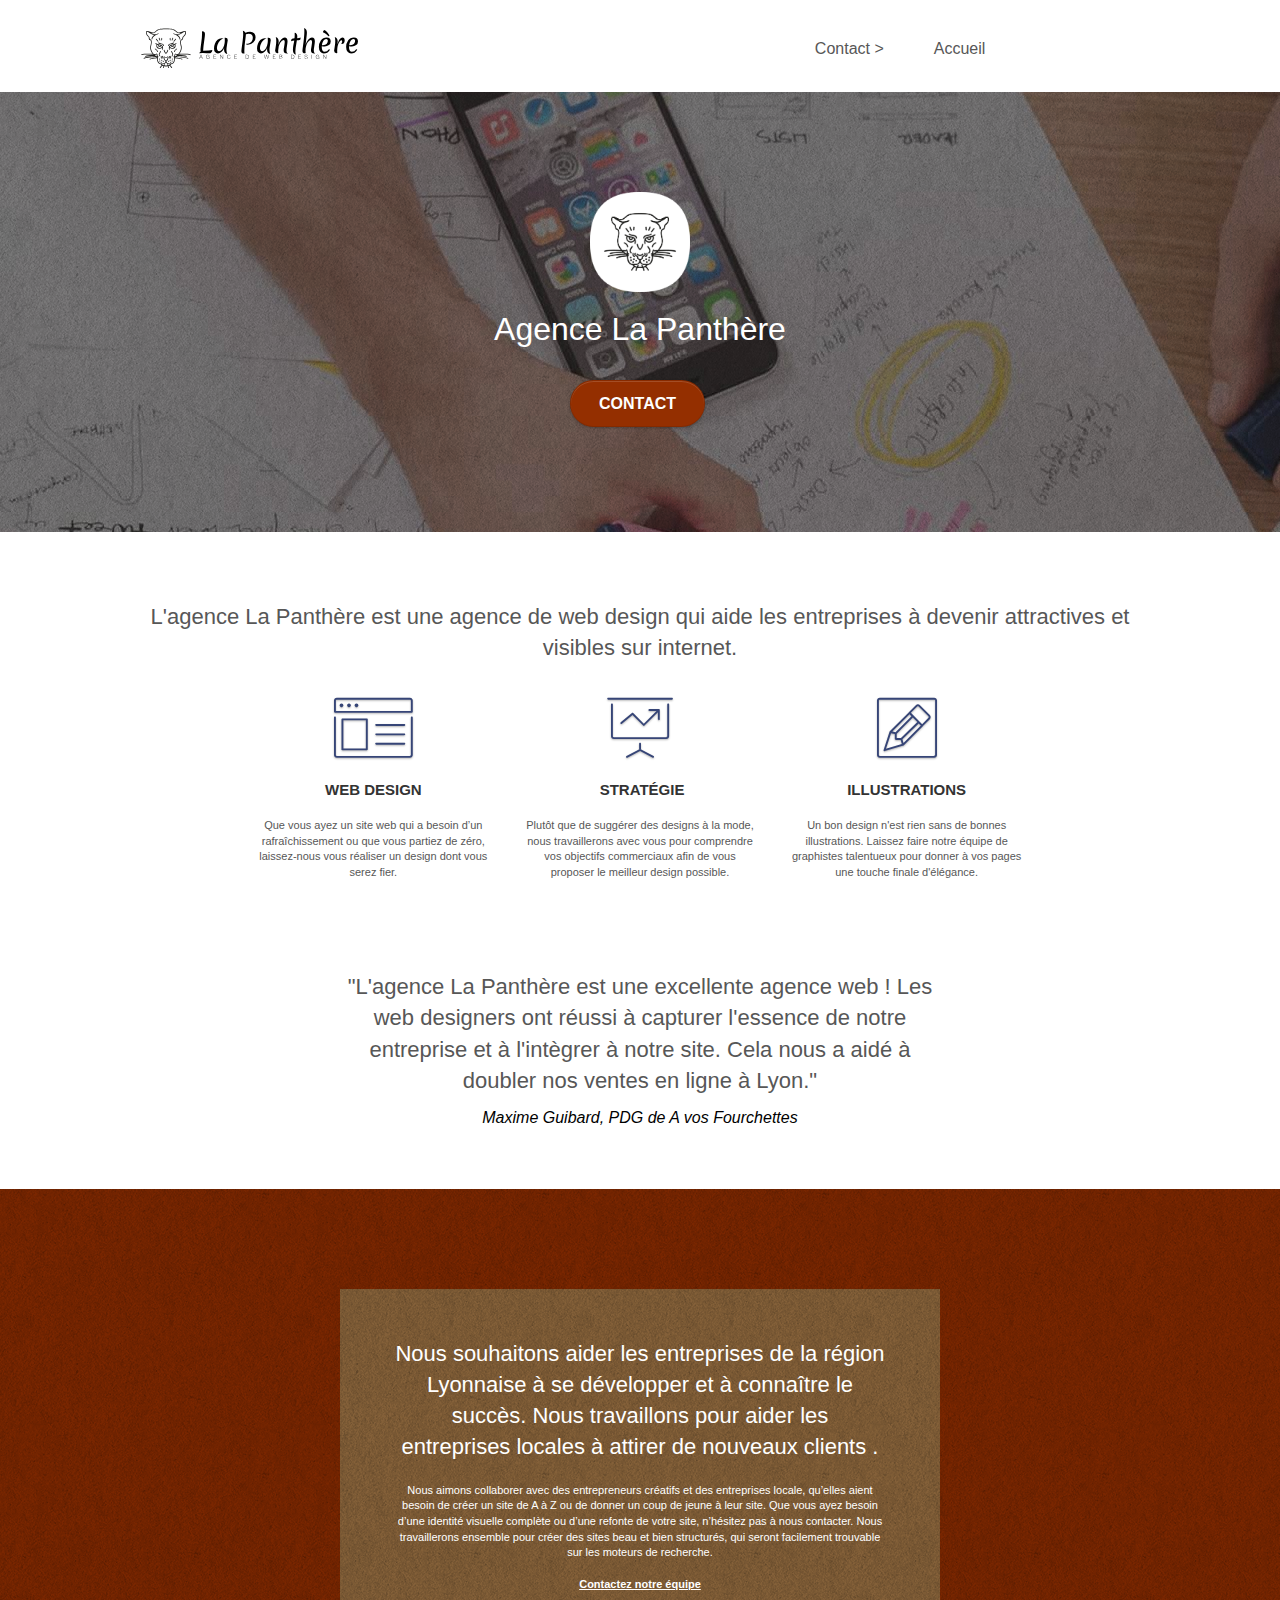
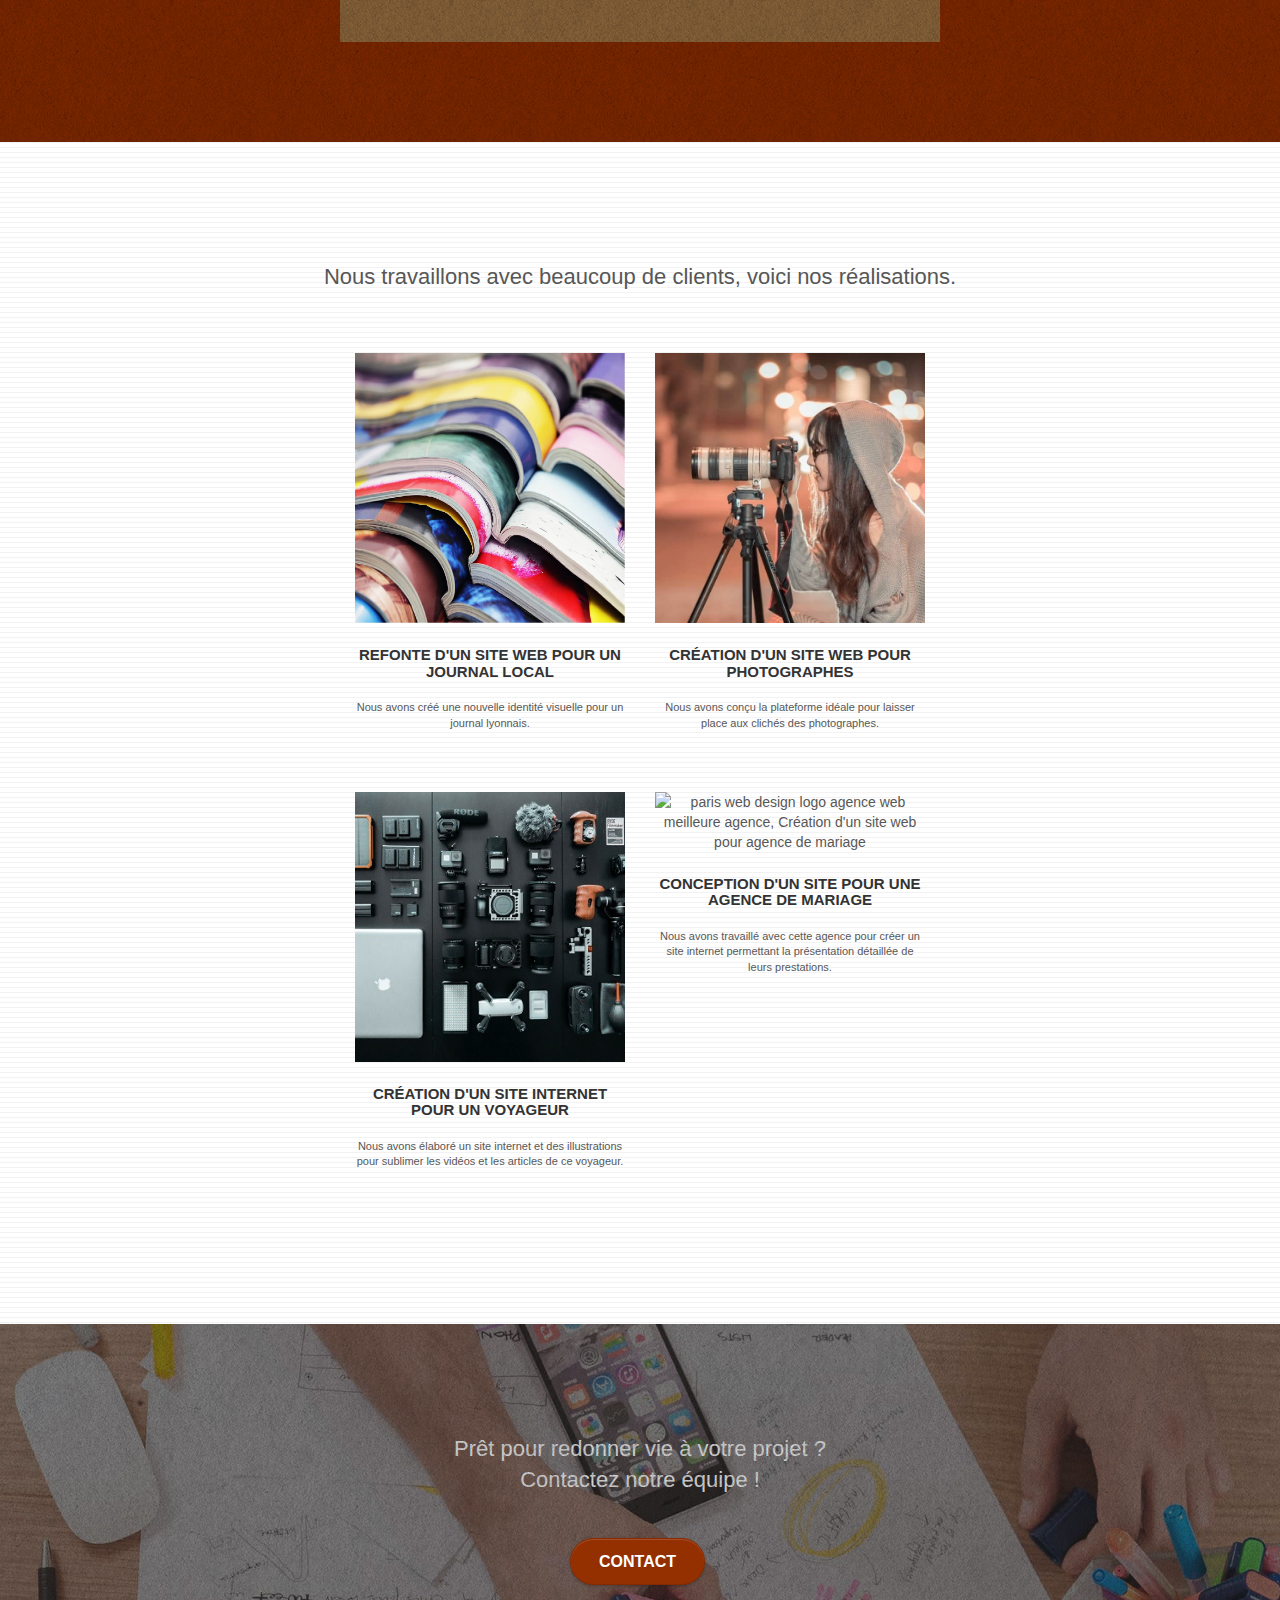
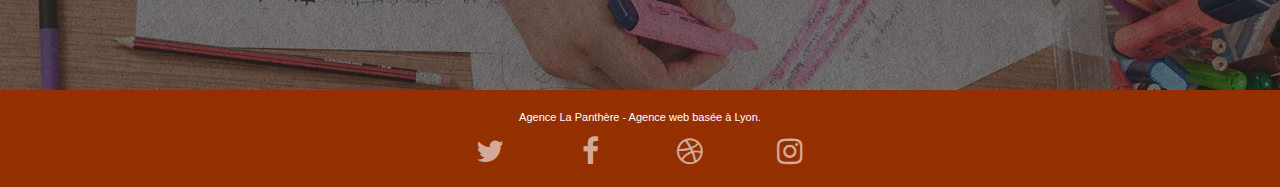
==== index.html @ c77a2b2d "changing .bmp to compressed jpg" ====
<!doctype html>
<html lang="fr">
<head>
    <meta charset="utf-8">
    <meta name="viewport" content="width=device-width, initial-scale=1.0, viewport-fit=cover">
	<meta name="keywords" content="Entreprise webdesign Lyon,Création de sites Web,Web design,Stratégie,Illustrations,Développement de sites Web,Agence de création de sites Web,Agence de marketing en ligne">
    <meta name="description" content="Notre agence de création de sites Web située à Lyon est spécialisée dans la conception et le développement de sites Web professionnels de qualité supérieure. Nous travaillons en étroite collaboration avec nos clients pour comprendre leurs besoins et leur offrir des solutions sur mesure qui répondent à leurs objectifs commerciaux. Que vous soyez une petite entreprise ou une grande organisation, nous avons l'expertise et les outils nécessaires pour vous aider à réussir en ligne.">
    <link rel="shortcut icon" type="image/png" href="favicon.jpg">

	<link rel="stylesheet" type="text/css" href="./css/bootstrap.css">
	<link rel="stylesheet" type="text/css" href="style.css">
	<link rel="stylesheet" type="text/css" href="./css/font-awesome.css">
	<link rel="stylesheet" type="text/css" href="./css/et-line.css">
	
    <!--css order  https://www.alsacreations.com/astuce/lire/1562-script-attribut-async-defer.html-->
	<script src="./js/jquery-2.1.0.js" async></script>
	<script src="./js/bootstrap.js"async></script>
	<script src="./js/blocs.js"async></script>
	<script src="./js/jquery.touchSwipe.js"async></script>
	<script src="./js/gmaps.js"async></script>

    <title>La Panthère</title>

    
<!-- Analytics -->
 
<!-- Analytics END -->
    
</head>
<body id="page1">
<!-- Principal conteneur -->
<div class="page-container">
    
<!-- bloc-0 -->
<header class="bloc bgc-white l-bloc " id="bloc-0">
	<div class="container bloc-sm">

		<nav class="navbar row">
			<div class="navbar-header">
				<a class="navbar-brand" href="index.html"><img src="img/agence-la-panthere-monochrome.svg" alt="paris web design logo agence web meilleure agence" height="40" /></a>
				<button id="nav-toggle" type="button" class="ui-navbar-toggle navbar-toggle" data-toggle="collapse" data-target=".navbar-1">
					<span class="sr-only">Toggle navigation</span><span class="icon-bar"></span><span class="icon-bar"></span><span class="icon-bar"></span>
				</button>
			</div>
			<div class="collapse navbar-collapse navbar-1 special-dropdown-nav">
				<ul class="site-navigation nav navbar-nav">
					<li>
						<a href="index.html">Accueil</a>
					</li>
					<li>
						<a href="page2.html">Contact &gt;</a>
					</li>
				</ul>
			</div>
		</nav>
	</div>
</header>
<!-- bloc-0 END -->
<main>
<!-- bloc-1-presentation -->
<div class="bloc bgc-dark-slate-blue bg-banniere d-bloc bg-t-edge bloc-bg-texture texture-paper b-parallax" id="bloc-1-hero">
	<div class="container bloc-lg">
		<div class="row tight-width-whitespace">
			<div class="col-sm-12">
				<img src="img/logo.png" class="center-block image-resize-mode" width="100" alt="Agence La Panthère, agence web paris, création logo paris" />
				<h1 class="text-center hero-bloc-text tc-white ">
					Agence La Panthère
				</h1>
				<div class="text-center">
					<a href="page2.html" class="btn btn-lg btn-clean btn-rd cta-hero btn-atomic-tangerine" id="cta-hero">Contact</a>
				</div>
			</div>
		</div>
	</div>
</div>
<!-- bloc-1-presentation END -->

<!-- bloc-2-services -->
<div class="bloc bgc-white l-bloc" id="bloc-2-services">
	<div class="container bloc-md">
		<div class="row">
			<div class="col-sm-12 text-center">
				<h2>L'agence La Panthère est une agence de web design qui aide les entreprises à devenir attractives et visibles sur internet.</h2>
			</div>
		</div>
		<div class="row voffset-lg med-width-whitespace">
			<div class="col-sm-4">
				<div class="text-center">
					<span class="et-icon-browser sm-shadow icon-dark-slate-blue icons icon-lg"></span>
				</div>
				<h3 class="mg-md text-center">
					Web design
				</h3>
				<p class="text-center ">
					Que vous ayez un site web qui a besoin d&rsquo;un rafraîchissement ou que vous partiez de zéro, laissez-nous vous réaliser un design dont vous serez fier.
				</p>
			</div>
			<div class="col-sm-4">
				<div class="text-center">
					<span class="et-icon-presentation sm-shadow icon-dark-slate-blue icons icon-lg"></span>
				</div>
				<h3 class="mg-md text-center">
					&nbsp;Stratégie
				</h3>
				<p class="text-center ">
					Plutôt que de suggérer des designs à la mode, nous travaillerons avec vous pour comprendre vos objectifs commerciaux afin de vous proposer le meilleur design possible.<br>
				</p>
			</div>
			<div class="col-sm-4">
				<div class="text-center">
					<span class="et-icon-edit sm-shadow icon-dark-slate-blue icons icon-lg"></span>
				</div>
				<h3 class="mg-md text-center">
					Illustrations
				</h3>
				<p class="text-center ">
					Un bon design n'est rien sans de bonnes illustrations. Laissez faire notre équipe de graphistes talentueux pour donner à vos pages une touche finale d'élégance.
				</p>
			</div>
		</div>
		<div class="row voffset-lg voffset">
			<div class="col-xs-12 col-md-8 col-md-offset-2 text-center">
				<p>"L'agence La Panthère est une excellente agence web ! Les<br> web designers ont réussi à capturer l'essence de notre<br> entreprise et à l'intègrer à notre site. Cela nous a aidé à<br> doubler nos ventes en ligne à Lyon."</p>
					<p class="thinText">Maxime Guibard, PDG de A vos Fourchettes</p>
			</div>
		</div>
	</div>
</div>
<!-- bloc-2-services END -->

<!-- bloc-3-what-i-do -->
<div class="bloc tc-white bgc-atomic-tangerine bg-presentation d-bloc bloc-bg-texture texture-paper b-parallax" id="bloc-3-what-i-do">
	<div class="container bloc-lg">
		<div class="row tight-width-whitespace black-background">
			<div class="col-sm-12">
				<h2 class="mg-md text-center tc-white">
					Nous souhaitons aider les entreprises de la région Lyonnaise à se développer et à connaître le succès. Nous travaillons pour aider les entreprises locales à attirer de nouveaux clients .<br>
				</h2>
				<p class="text-center white">
					Nous aimons collaborer avec des entrepreneurs créatifs et des entreprises locale, qu’elles aient besoin de créer un site de A à Z ou de donner un coup de jeune à leur site. Que vous ayez besoin d’une identité visuelle complète ou d’une refonte de votre site, n’hésitez pas à nous contacter. Nous travaillerons ensemble pour créer des sites beau et bien structurés, qui seront facilement trouvable sur les moteurs de recherche. <br><br><a class="ltc-white bold-link" href="page2.html">Contactez notre équipe</a><br>
				</p>
			</div>
		</div>
	</div>
</div>
<!-- bloc-3-what-i-do END -->

<!-- bloc-4-portfolio -->
<div class="bloc bgc-white bg-lines-h2-bg bg-repeat l-bloc" id="bloc-4-portfolio">
	<div class="container bloc-lg">
		<div class="row">
			<div class="col-sm-12 text-center">
				<h2>Nous travaillons avec beaucoup de clients, voici nos réalisations.</h2>
			</div>
		</div>
		<div class="row tight-width-whitespace portfolio-row">
			<div class="col-sm-6">
				<a href="#" data-lightbox="img/1.jpg" data-gallery-id="gallery-1" data-caption="Refonte d'un site web pour un journal local" data-frame="snapshot-lb"><img src="img/1.jpg" alt="paris web design logo agence web meilleure agence et refonte site web journal" class="img-responsive portfolio-thumb" /></a>
				<h3 class="mg-md text-center">
					Refonte d'un site web pour un journal local
				</h3>
				<p class="text-center">
					Nous avons créé une nouvelle identité visuelle pour un journal lyonnais.
				</p>
			</div>
			<div class="col-sm-6">
				<a href="#" data-lightbox="img/2.jpg" data-gallery-id="gallery-1" data-caption="Création d'un site web pour photographes" data-frame="snapshot-lb"><img src="img/2.jpg" class="img-responsive portfolio-thumb" alt="paris web design logo agence web meilleure agence, Création d'un site web pour photographes" /></a>
				<h3 class="mg-md text-center">
					Création d'un site web pour photographes
				</h3>
				<p class="text-center">
					Nous avons conçu la plateforme idéale pour laisser place aux clichés des photographes.
				</p>
			</div>
		</div>
		<div class="row tight-width-whitespace portfolio-row">
			<div class="col-sm-6">
				<a href="#" data-lightbox="img/3.jpg" data-gallery-id="gallery-1" data-caption="Création d'un site internet pour un voyageur" data-frame="snapshot-lb"><img src="img/3.jpg" class="img-responsive portfolio-thumb" alt="paris web design logo agence web meilleure agence, Création d'un site web pour voyageur"/></a>
				<h3 class="mg-md text-center">
					Création d'un site internet pour un voyageur
				</h3>
				<p class="text-center">
					Nous avons élaboré un site internet et des illustrations pour sublimer les vidéos et les articles de ce voyageur.
				</p>
			</div>
			<div class="col-sm-6">
				<a href="#" data-lightbox="img/4.jpg" data-gallery-id="gallery-1" data-caption="Conception d'un site pour une agence de mariage" data-frame="snapshot-lb"><img src="img/4.jpg" class="img-responsive portfolio-thumb" alt="paris web design logo agence web meilleure agence, Création d'un site web pour agence de mariage" /></a>
				<h3 class="mg-md text-center">
					Conception d'un site pour une agence de mariage
				</h3>
				<p class="text-center">
					Nous avons travaillé avec cette agence pour créer un site internet permettant la présentation détaillée de leurs prestations.
				</p>
			</div>
		</div>
	</div>
</div>
<!-- bloc-4-portfolio END -->

<!-- bloc-5-cta -->
<div class="bloc bgc-dark-slate-blue bg-banniere d-bloc bloc-bg-texture texture-paper" id="bloc-5-cta">
	<div class="container bloc-lg">
		<div class="row">
			<h2 class="mg-md text-center tc-white">
				Prêt pour redonner vie à votre projet ?<br>Contactez notre équipe !
			</h2>
			<div class="col-sm-12 text-center">
				<a href="page2.html" class="btn btn-atomic-tangerine btn-clean btn-rd btn-lg cta-hero">Contact</a>
			</div>
		</div>
	</div>
</div>
<!-- bloc-5-cta END -->
</main>
<!-- Footer - bloc-8 -->
<footer class="bloc bgc-atomic-tangerine d-bloc" id="bloc-8">
	<div class="container bloc-sm">
		<div class="row">
			<div class="col-sm-12">
				<p class="text-center white">
					Agence La Panthère - Agence web basée à Lyon.<br>
				</p>
				<div class="row row-no-gutters social">
					<div class="col-sm-3">
						<div class="text-center">
							<a class="social" href="index.html"><span class="fa fa-twitter icon-md"></span></a>
						</div>
					</div>
					<div class="col-sm-3">
						<div class="text-center">
							<a class="social" href="index.html"><span class="fa fa-facebook icon-md"></span></a>
						</div>
					</div>
					<div class="col-sm-3">
						<div class="text-center">
							<a class="social" href="index.html"><span class="fa fa-dribbble icon-md"></span></a>
						</div>
					</div>
					<div class="col-sm-3">
						<div class="text-center">
							<a class="social" href="index.html"><span class="fa fa-instagram icon-md"></span></a>
						</div>
					</div>
				</div>
			</div>
		</div>
	</div>
</footer>
<!-- Footer - bloc-8 END -->

</div>
<!-- Principal conteneur END -->
    

</body>
</html>
---- style.css ----
body {
    margin: 0;
    padding: 0;
    background: #FFF;
    overflow-x: hidden;
    -webkit-font-smoothing: antialiased;
    -moz-osx-font-smoothing: grayscale;
}
.col-xs-12.col-md-8.col-md-offset-2.text-center p {
    font-size: 22px; 
    font-weight: normal;  
}
.thinText {
    font-style: oblique;
    color: rgb(0, 0, 0)!important;
    font-size: 16px!important;
}
a,
button {
    transition: all .3s ease-in-out;
    outline: none!important;
}

a:hover {
    text-decoration: none;
    cursor: pointer;
}

#page-loading-blocs-notifaction {
    position: fixed;
    top: 0;
    bottom: 0;
    width: 100%;
    z-index: 100000;
    background: #FFFFFF url("img/pageload-spinner.gif") no-repeat center center;
}

.bloc {
    width: 100%;
    clear: both;
    background: 50% 50% no-repeat;
    padding: 0 50px;
    -webkit-background-size: cover;
    -moz-background-size: cover;
    -o-background-size: cover;
    background-size: cover;
    position: relative;
}

.bloc .container {
    padding-left: 0;
    padding-right: 0;
}

.bloc-lg {
    padding: 100px 50px;
}

.bloc-md {
    padding: 50px;
}

.bloc-sm {
    padding: 20px 50px;
}

.bg-center,
.bg-l-edge,
.bg-r-edge,
.bg-t-edge,
.bg-b-edge,
.bg-tl-edge,
.bg-bl-edge,
.bg-tr-edge,
.bg-br-edge,
.bg-repeat {
    -webkit-background-size: auto!important;
    -moz-background-size: auto!important;
    -o-background-size: auto!important;
    background-size: auto!important;
}

.bg-repeat {
    background: repeat;
}

.bg-t-edge {
    background: top no-repeat;
}

.bloc-bg-texture::before {
    content: "";
    background-size: 2px 2px;
    position: absolute;
    top: 0;
    bottom: 0;
    left: 0;
    right: 0;
}

.texture-paper::before {
    background: url("img/texture-paper.png");
    background-size: 280px 280px;
}

.b-parallax {
    background-attachment: fixed;
}

.d-bloc {
    color: rgba(255, 255, 255, .7);
}

.d-bloc button:hover {
    color: rgba(255, 255, 255, .9);
}

.d-bloc .icon-round,
.d-bloc .icon-square,
.d-bloc .icon-rounded,
.d-bloc .icon-semi-rounded-a,
.d-bloc .icon-semi-rounded-b {
    border-color: rgba(255, 255, 255, .9);
}

.d-bloc .divider-h span {
    border-color: rgba(255, 255, 255, .2);
}

.d-bloc .a-btn,
.d-bloc .navbar a,
.d-bloc .navbar-brand,
.d-bloc a .icon-sm,
.d-bloc a .icon-md,
.d-bloc a .icon-lg,
.d-bloc a .icon-xl,
.d-bloc h1 a,
.d-bloc h2 a,
.d-bloc h3 a,
.d-bloc h4 a,
.d-bloc h5 a,
.d-bloc h6 a,
.d-bloc p a {
    color: rgba(255, 255, 255, .6);
}

.d-bloc .a-btn:hover,
.d-bloc .navbar a:hover,
.d-bloc .navbar-brand:hover,
.d-bloc a:hover .icon-sm,
.d-bloc a:hover .icon-md,
.d-bloc a:hover .icon-lg,
.d-bloc a:hover .icon-xl,
.d-bloc h1 a:hover,
.d-bloc h2 a:hover,
.d-bloc h3 a:hover,
.d-bloc h4 a:hover,
.d-bloc h5 a:hover,
.d-bloc h6 a:hover,
.d-bloc p a:hover {
    color: rgba(255, 255, 255, 1);
}

.d-bloc .navbar-toggle .icon-bar {
    background: rgba(255, 255, 255, 1);
}

.d-bloc .btn-wire,
.d-bloc .btn-wire:hover {
    color: rgba(255, 255, 255, 1);
    border-color: rgba(255, 255, 255, 1);
}

.d-bloc .panel {
    color: rgba(0, 0, 0, .5);
}

.d-bloc .panel button:hover {
    color: rgba(0, 0, 0, .7);
}

.d-bloc .panel icon {
    border-color: rgba(0, 0, 0, .7);
}

.d-bloc .panel .divider-h span {
    border-color: rgba(0, 0, 0, .1);
}

.d-bloc .panel .a-btn {
    color: rgba(0, 0, 0, .6);
}

.d-bloc .panel .a-btn:hover {
    color: rgba(0, 0, 0, 1);
}

.d-bloc .panel .btn-wire,
.d-bloc .panel .btn-wire:hover {
    color: rgba(0, 0, 0, .7);
    border-color: rgba(0, 0, 0, .3);
}

.d-bloc .panel,
.l-bloc {
    color: rgba(0, 0, 0, .5);
}

.d-bloc .panel button:hover,
.l-bloc button:hover {
    color: rgba(0, 0, 0, .7);
}

.l-bloc .icon-round,
.l-bloc .icon-square,
.l-bloc .icon-rounded,
.l-bloc .icon-semi-rounded-a,
.l-bloc .icon-semi-rounded-b {
    border-color: rgba(0, 0, 0, .7);
}

.d-bloc .panel .divider-h span,
.l-bloc .divider-h span {
    border-color: rgba(0, 0, 0, .1);
}

.d-bloc .panel .a-btn,
.l-bloc .a-btn,
.l-bloc .navbar a,
.l-bloc .navbar-brand,
.l-bloc a .icon-sm,
.l-bloc a .icon-md,
.l-bloc a .icon-lg,
.l-bloc a .icon-xl,
.l-bloc h1 a,
.l-bloc h2 a,
.l-bloc h3 a,
.l-bloc h4 a,
.l-bloc h5 a,
.l-bloc h6 a,
.l-bloc p a {
    color: rgba(0, 0, 0, .6);
}

.d-bloc .panel .a-btn:hover,
.l-bloc .a-btn:hover,
.l-bloc .navbar a:hover,
.l-bloc .navbar-brand:hover,
.l-bloc a:hover .icon-sm,
.l-bloc a:hover .icon-md,
.l-bloc a:hover .icon-lg,
.l-bloc a:hover .icon-xl,
.l-bloc h1 a:hover,
.l-bloc h2 a:hover,
.l-bloc h3 a:hover,
.l-bloc h4 a:hover,
.l-bloc h5 a:hover,
.l-bloc h6 a:hover,
.l-bloc p a:hover {
    color: rgba(0, 0, 0, 1);
}

.l-bloc .navbar-toggle .icon-bar {
    color: rgba(0, 0, 0, .6);
}

.d-bloc .panel .btn-wire,
.d-bloc .panel .btn-wire:hover,
.l-bloc .btn-wire,
.l-bloc .btn-wire:hover {
    color: rgba(0, 0, 0, .7);
    border-color: rgba(0, 0, 0, .3);
}

.voffset {
    margin-top: 30px;
}

.voffset-lg {
    margin-top: 80px;
}

.row-no-gutters {
    margin-right: 0;
    margin-left: 0;
}

.row.row-no-gutters > [class^="col-"],
.row.row-no-gutters > [class*=" col-"] {
    padding-right: 0;
    padding-left: 0;
}

#bloc-1-hero h1 {
    font-size: 32px;
}

.navbar {
    margin-bottom: 0;
    z-index: 1;
}

.navbar-brand {
    height: auto;
    padding: 3px 15px;
    font-size: 25px;
    font-weight: normal;
    font-weight: 600;
    line-height: 44px;
}

.navbar-brand img {
    max-height: 200px;
    margin: 0 5px 0 0;
    display: inline;
}

.navbar-brand img[src$=svg] {
    min-width: 100px;
}

.nav-center .navbar-brand img {
    margin: 0;
}

.navbar .nav {
    padding-top: 2px;
    margin-right: -16px;
    float: right;
    z-index: 1;
}

.nav > li {
    float: left;
    margin-top: 4px;
    font-size: 16px;
}

.navbar-nav .open .dropdown-menu > li > a {
    text-align: inherit;
}

.nav > li a:hover,
.nav > li a:focus {
    background: transparent;
}

.navbar-toggle {
    margin: 10px 10px 0 0;
    border: 0px;
}

.navbar-toggle:hover {
    background: transparent!important;
}

.navbar-toggle .icon-bar {
    background-color: rgba(0, 0, 0, .5);
    width: 26px;
}

.nav-invert .navbar .nav {
    float: left;
}

.nav-invert .navbar-header,
.nav-invert .navbar-brand {
    float: right;
    position: relative;
    z-index: 2;
}

@media (min-width: 768px) {
    .site-navigation {
    display: flex;
    gap: 2rem;
    min-width: 100%;
    position: absolute;
    top: 50%;
    left: -13%;
    transform: translate(0, -50%);
    -webkit-transform: translateY(-50%);
    flex-direction: row-reverse;
    }
    .nav > li .dropdown-menu a,
    .nav > li .dropdown-menu a:hover {
        color: #484848;
    }
    .nav-invert .site-navigation {
        left: 0;
        right: 0;
    }
    .nav-center {
        text-align: center;
    }
    .nav-center .navbar-header {
        width: 100%;
    }
    .nav-center .navbar-header,
    .nav-center .navbar-brand,
    .nav-center .nav > li {
        float: none;
        display: inline-block;
    }
    .nav-center .site-navigation {
        position: relative;
        width: 100%;
        right: 0;
        margin-right: 0px;
        margin-top: 20px;
    }
    .nav-center.mini-nav .navbar-toggle {
        float: none;
        margin: 10px auto 0;
    }
}

.nav > li > .dropdown a {
    background: none!important;
    display: block;
    padding: 14px 15px;
}

nav .caret {
    margin: 0 5px;
}

.dropdown-menu .dropdown-menu {
    top: -8px;
    left: 100%;
}

.dropdown-menu .dropmenu-flow-right {
    top: 100%;
    left: 0;
    margin-left: -1px;
    border-top-left-radius: 0;
    border-top-right-radius: 0;
}

.dropdown-menu .dropdown span {
    border: 4px solid black;
    border-top-color: transparent;
    border-right-color: transparent;
    border-bottom-color: transparent;
    margin: 6px -5px 0 0!important;
    float: right;
}

.mg-md {
    margin-top: 10px;
    margin-bottom: 20px;
}

.mg-lg {
    margin-top: 10px;
    margin-bottom: 40px;
}

.btn {
    margin: 0 5px 5px 0;
}

.btn.pull-right {
    margin: 0 0 5px 5px;
}

.btn-d,
.btn-d:hover,
.btn-d:focus {
    color: #FFF;
    background: rgba(0, 0, 0, .3);
}

button {
    outline: none!important;
}

.btn-rd {
    border-radius: 40px;
}

.btn-clean {
    border: 1px solid rgba(0, 0, 0, .08);
    border-bottom-color: rgba(0, 0, 0, .1);
    text-shadow: 0 1px 0 rgba(0, 0, 1, .1);
    box-shadow: 0 1px 3px rgba(0, 0, 1, .25), inset 0 1px 0 0 rgba(255, 255, 255, .15);
}

.icon-md {
    font-size: 30px!important;
}

.icon-lg {
    font-size: 60px!important;
}

.sm-shadow {
    text-shadow: 0 1px 2px rgba(0, 0, 0, .3);
}

.panel-sq,
.panel-sq .panel-heading,
.panel-sq .panel-footer {
    border-radius: 0;
}

.panel-rd {
    border-radius: 30px;
}

.panel-rd .panel-heading {
    border-radius: 29px 29px 0 0;
}

.panel-rd .panel-footer {
    border-radius: 0 0 29px 29px;
}

.form-control {
    border-color: rgba(0, 0, 0, .1);
    box-shadow: none;
}

.scrollToTop {
    width: 40px;
    height: 40px;
    position: fixed;
    bottom: 20px;
    right: 20px;
    opacity: 0;
    z-index: 500;
    transition: all .3s ease-in-out;
}

.scrollToTop span {
    margin-top: 6px;
}

.showScrollTop {
    font-size: 14px;
    opacity: 1;
}

a[data-lightbox] {
    position: relative;
    display: block;
    text-align: center;
}

a[data-lightbox]:hover::before {
    content: "+";
    font-family: "HelveticaNeue-Light", "Helvetica Neue Light", "Helvetica Neue", Helvetica, Arial;
    font-size: 32px;
    width: 50px;
    height: 50px;
    margin-left: -25px;
    border-radius: 50%;
    background: rgba(0, 0, 0, .6);
    color: #FFF;
    font-weight: 100;
    z-index: 1;
    position: absolute;
    top: 50%;
    transform: translateY(-50%);
    -webkit-transform: translateY(-50%);
}

a[data-lightbox]:hover img {
    opacity: 0.6;
    -webkit-animation-fill-mode: none;
    animation-fill-mode: none;
}

#lightbox-modal {
    display: flex;
    align-items: center;
}

#lightbox-modal .modal-dialog {
    width: 90%;
    max-width: 900px;
    margin: 0 auto 0;
}

#lightbox-modal .modal-dialog img {
    max-height: 90vh;
    margin: 0 auto;
}

.lightbox-caption {
    padding: 20px;
    color: #FFF;
    background: rgba(0, 0, 0, .5);
    position: absolute;
    left: 15px;
    right: 15px;
    bottom: 5px;
}

.close-lightbox {
    color: #FFF;
    font-size: 30px;
    position: absolute;
    top: 20px;
    right: 20px;
    z-index: 20;
    background: rgba(0, 0, 0, .5);
    border: none;
    line-height: 30px;
    padding: 0 9px 5px;
    opacity: 0.3;
}

.close-lightbox:hover,
.next-lightbox:hover,
.prev-lightbox:hover {
    opacity: 1.0;
    color: #FFF;
}

.next-lightbox,
.prev-lightbox {
    font-size: 20px;
    color: rgba(255, 255, 255, .9);
    background: rgba(0, 0, 0, .5);
    transition: all .2s ease-in-out;
    position: absolute;
    top: 45%;
    z-index: 1;
    opacity: 0.4;
}

.next-lightbox {
    padding: 6px 8px 1px 13px;
    right: 25px;
}

.prev-lightbox {
    padding: 6px 13px 1px 10px;
    left: 25px;
}

.snapshot-lb .modal-body {
    padding-bottom: 45px;
}

.snapshot-lb .lightbox-caption {
    padding: 0;
    color: rgba(0, 0, 0, .5);
    background: none;
}

h1,
h2,
h3,
h4,
h5,
h6,
p,
label,
.btn,
a {
    font-family: "helvetica";
    font-weight: 400;
    color: #575757!important;
}

.container {
    max-width: 1000px;
}

.hero-bloc-text {
    font-size: 38px;
}

.hero-bloc-text-sub {
    font-size: 36px;
}

.statement-bloc-text {
    line-height: 26px;
    font-style: italic;
    font-size: 20px;
    text-align: center;
    font-weight: lighter;
    max-width: 520px;
    margin: auto auto auto auto;
}

p {
    font-size: 11px;
}

.tight-width-whitespace {
    max-width: 600px;
    margin: auto auto auto auto;
}

.h1 {
    font-size: 20px;
    font-family: "Open Sans";
}

.cta-hero {
    margin-top: 22px;
    color: #FFFFFF!important;
    text-transform: uppercase;
    padding: 12px 28px 12px 28px;
    font-size: 16px;
    font-weight: 700;
}

.social {
    max-width: 400px;
    margin: auto auto auto auto;
}

h2 {
    font-size: 22px;
    line-height: 1.4em;
}

h3 {
    font-size: 15px;
    text-transform: uppercase;
    font-weight: 700;
    color: #333333!important;
}

.med-width-whitespace {
    max-width: 800px;
    margin: auto auto auto auto;
    box-shadow: 0px 0px 0px #000000;
}

h1 {
    color: #333333!important;
}

h4 {
    color: #333333!important;
}

.icons {
    margin-bottom: 14px;
    margin-top: 24px;
}

.white {
    color: #FFFFFF!important;
}

.portfolio-thumb {
    margin-bottom: 24px;
}

.portfolio-row {
    margin-bottom: 44px;
    margin-top: 50px;
}

.avatar {
    box-shadow: 0px 4px 9px rgba(0, 0, 0, 0.3);
}

.black-background {
    background-color: rgba(165, 147, 99, 0.7);
    padding: 40px 40px 40px 40px;
}

.bold-link {
    font-weight: 900;
    text-decoration: underline!important;
}

.bgc-white {
    background-color: #FFFFFF;
}

.bgc-dark-slate-blue {
    background-color: #364577;
}

.bgc-atomic-tangerine {
    background-color: #942f00;
}

.tc-white {
    color: #ffffff!important;
}

.btn-atomic-tangerine {
    background: #942f00;
    color: #FFFFFF!important;
}

.btn-atomic-tangerine:hover {
    background: #c27956!important;
    color: #FFFFFF!important;
}

.ltc-white {
    color: #FFFFFF!important;
}

.ltc-white:hover {
    color: #cccccc!important;
}

.ltc-atomic-tangerine {
    color: #F3976C!important;
}

.ltc-atomic-tangerine:hover {
    color: #c27956!important;
}

.icon-dark-slate-blue {
    color: #364577!important;
    border-color: #364577!important;
}

.bg-dots-bg {
    background-image: url("img/dots-bg.png");
}

.bg-lines-h2-bg {
    background-image: url("img/lines-h2-bg.png");
}

.bg-banniere {
    background-image: url("img/agence-la-panthere.jpg");
}

.bg-presentation {
    background-image: url("img/image-de-presentation.jpg");
}

@media (max-width: 1024px) {
    .bloc {
        padding-left: 20px;
        padding-right: 20px;
    }
    .bloc.full-width-bloc,
    .bloc-tile-2.full-width-bloc .container,
    .bloc-tile-3.full-width-bloc .container,
    .bloc-tile-4.full-width-bloc .container {
        padding-left: 0;
        padding-right: 0;
    }
}

@media (max-width: 992px) and (min-width: 768px) {
    .navbar .nav {
        max-width: 80%
    }
    .nav-center.navbar .nav {
        max-width: 100%
    }
}

@media only screen and (min-device-width: 768px) and (max-device-width: 1024px) and (orientation: landscape) {
    .b-parallax {
        background-attachment: scroll;
    }
}

@media only screen and (min-device-width: 1024px) and (max-device-width: 1366px) and (-webkit-min-device-pixel-ratio: 1.5) {
    .b-parallax {
        background-attachment: scroll;
    }
}

@media (max-width: 991px) {
    .container {
        width: 100%;
    }
    .b-parallax {
        background-attachment: scroll;
    }
    .page-container,
    #hero-bloc {
        overflow-x: hidden;
        position: relative;
    }
    .bloc {
        padding-left: constant(safe-area-inset-left);
        padding-right: constant(safe-area-inset-right);
    }
    .bloc-group,
    .bloc-group .bloc {
        display: block;
        width: 100%;
    }
    .bloc-fill-screen .fill-bloc-top-edge,
    .bloc-fill-screen .fill-bloc-bottom-edge {
        padding: 0 20px;
        padding-left: constant(safe-area-inset-left);
        padding-right: constant(safe-area-inset-right);
    }
}

@media (max-width: 767px) {
    .page-container {
        overflow-x: hidden;
        position: relative;
    }
    h1,
    h2,
    h3,
    h4,
    h5,
    h6,
    p,
    #disqus_thread {
        padding-left: 10px!important;
        padding-right: 10px!important;
    }
    .b-parallax {
        background-attachment: scroll;
    }
    .navbar .nav {
        padding-top: 0;
        border-top: 1px solid rgba(0, 0, 0, .2);
        float: none!important;
    }
    .navbar.row {
        margin-left: 0;
        margin-right: 0;
    }
    .site-navigation {
        position: inherit;
        transform: none;
        -webkit-transform: none;
        -ms-transform: none;
    }
    .nav > li {
        margin-top: 0;
        border-bottom: 1px solid rgba(0, 0, 0, .1);
        background: rgba(0, 0, 0, .05);
        text-align: left;
        padding-left: 15px;
        width: 100%;
    }
    .nav > li:hover {
        background: rgba(0, 0, 0, .08);
    }
    .dropdown .dropdown a .caret {
        float: none;
        margin: 5px 0 0 10px!important;
        border: 4px solid black;
        border-bottom-color: transparent;
        border-right-color: transparent;
        border-left-color: transparent;
    }
    #hero-bloc .navbar .nav {
        background: rgba(0, 0, 0, .8);
    }
    #hero-bloc .navbar .nav a {
        color: rgba(255, 255, 255, .6);
    }
    .hero {
        padding: 50px 0;
    }
    .hero-nav {
        left: -1px;
        right: -1px;
    }
    .navbar-collapse {
        padding: 0;
        overflow-x: hidden;
        -webkit-box-shadow: none;
        box-shadow: none;
    }
    .navbar-brand img {
        max-height: 40px;
        width: auto;
    }
    .nav-invert .navbar-header {
        float: none;
        width: 100%;
    }
    .nav-invert .navbar-toggle {
        float: left;
        margin-left: 10px;
    }
    .bloc {
        padding-left: 0;
        padding-right: 0;
    }
    .bloc-xxl,
    .bloc-xl,
    .bloc-lg {
        padding: 40px 0;
    }
    .bloc-sm,
    .bloc-md {
        padding-left: 0;
        padding-right: 0;
    }
    .bloc-tile-2 .container,
    .bloc-tile-3 .container,
    .bloc-tile-4 .container,
    .bloc-fill-screen .fill-bloc-top-edge,
    .bloc-fill-screen .fill-bloc-bottom-edge {
        padding-left: 0;
        padding-right: 0;
    }
    .a-block {
        padding: 0 10px;
    }
    .btn-dwn {
        display: none;
    }
    .voffset {
        margin-top: 5px;
    }
    .voffset-md {
        margin-top: 20px;
    }
    .voffset-lg {
        margin-top: 30px;
    }
    form {
        padding: 5px;
    }
    .close-lightbox {
        display: inline-block;
    }
    .blocsapp-device-iphone5 {
        background-size: 216px 425px;
        padding-top: 60px;
        width: 216px;
        height: 425px;
    }
    .blocsapp-device-iphone5 img {
        width: 180px;
        height: 320px;
    }
}

@media (max-width: 400px) {
    .bloc {
        padding-left: 0;
        padding-right: 0;
    }
}

@media (max-width: 767px) {
    .bloc-mob-center-text {
        text-align: center;
    }
}
---- css/et-line.css ----
@font-face {
    font-family: et-line;
    src: url(../fonts/et-line.eot);
    src: url(../fonts/et-line.eot?#iefix) format('embedded-opentype'), url(../fonts/et-line.woff) format('woff'), url(../fonts/et-line.ttf) format('truetype'), url(../fonts/et-line.svg#et-line) format('svg');
    font-weight: 400;
    font-style: normal
}

.et-icon-adjustments,
.et-icon-alarmclock,
.et-icon-anchor,
.et-icon-aperture,
.et-icon-attachment,
.et-icon-bargraph,
.et-icon-basket,
.et-icon-beaker,
.et-icon-bike,
.et-icon-book-open,
.et-icon-briefcase,
.et-icon-browser,
.et-icon-calendar,
.et-icon-camera,
.et-icon-caution,
.et-icon-chat,
.et-icon-circle-compass,
.et-icon-clipboard,
.et-icon-clock,
.et-icon-cloud,
.et-icon-compass,
.et-icon-desktop,
.et-icon-dial,
.et-icon-document,
.et-icon-documents,
.et-icon-download,
.et-icon-dribbble,
.et-icon-edit,
.et-icon-envelope,
.et-icon-expand,
.et-icon-facebook,
.et-icon-flag,
.et-icon-focus,
.et-icon-gears,
.et-icon-genius,
.et-icon-gift,
.et-icon-global,
.et-icon-globe,
.et-icon-googleplus,
.et-icon-grid,
.et-icon-happy,
.et-icon-hazardous,
.et-icon-heart,
.et-icon-hotairballoon,
.et-icon-hourglass,
.et-icon-key,
.et-icon-laptop,
.et-icon-layers,
.et-icon-lifesaver,
.et-icon-lightbulb,
.et-icon-linegraph,
.et-icon-linkedin,
.et-icon-lock,
.et-icon-magnifying-glass,
.et-icon-map,
.et-icon-map-pin,
.et-icon-megaphone,
.et-icon-mic,
.et-icon-mobile,
.et-icon-newspaper,
.et-icon-notebook,
.et-icon-paintbrush,
.et-icon-paperclip,
.et-icon-pencil,
.et-icon-phone,
.et-icon-picture,
.et-icon-pictures,
.et-icon-piechart,
.et-icon-presentation,
.et-icon-pricetags,
.et-icon-printer,
.et-icon-profile-female,
.et-icon-profile-male,
.et-icon-puzzle,
.et-icon-quote,
.et-icon-recycle,
.et-icon-refresh,
.et-icon-ribbon,
.et-icon-rss,
.et-icon-sad,
.et-icon-scissors,
.et-icon-scope,
.et-icon-search,
.et-icon-shield,
.et-icon-speedometer,
.et-icon-strategy,
.et-icon-streetsign,
.et-icon-tablet,
.et-icon-target,
.et-icon-telescope,
.et-icon-toolbox,
.et-icon-tools,
.et-icon-tools-2,
.et-icon-trophy,
.et-icon-tumblr,
.et-icon-twitter,
.et-icon-upload,
.et-icon-video,
.et-icon-wallet,
.et-icon-wine {
    font-family: et-line;
    speak: none;
    font-style: normal;
    font-weight: 400;
    font-variant: normal;
    text-transform: none;
    line-height: 1;
    -webkit-font-smoothing: antialiased;
    -moz-osx-font-smoothing: grayscale;
    display: inline-block
}

.et-icon-mobile:before {
    content: "\e000"
}

.et-icon-laptop:before {
    content: "\e001"
}

.et-icon-desktop:before {
    content: "\e002"
}

.et-icon-tablet:before {
    content: "\e003"
}

.et-icon-phone:before {
    content: "\e004"
}

.et-icon-document:before {
    content: "\e005"
}

.et-icon-documents:before {
    content: "\e006"
}

.et-icon-search:before {
    content: "\e007"
}

.et-icon-clipboard:before {
    content: "\e008"
}

.et-icon-newspaper:before {
    content: "\e009"
}

.et-icon-notebook:before {
    content: "\e00a"
}

.et-icon-book-open:before {
    content: "\e00b"
}

.et-icon-browser:before {
    content: "\e00c"
}

.et-icon-calendar:before {
    content: "\e00d"
}

.et-icon-presentation:before {
    content: "\e00e"
}

.et-icon-picture:before {
    content: "\e00f"
}

.et-icon-pictures:before {
    content: "\e010"
}

.et-icon-video:before {
    content: "\e011"
}

.et-icon-camera:before {
    content: "\e012"
}

.et-icon-printer:before {
    content: "\e013"
}

.et-icon-toolbox:before {
    content: "\e014"
}

.et-icon-briefcase:before {
    content: "\e015"
}

.et-icon-wallet:before {
    content: "\e016"
}

.et-icon-gift:before {
    content: "\e017"
}

.et-icon-bargraph:before {
    content: "\e018"
}

.et-icon-grid:before {
    content: "\e019"
}

.et-icon-expand:before {
    content: "\e01a"
}

.et-icon-focus:before {
    content: "\e01b"
}

.et-icon-edit:before {
    content: "\e01c"
}

.et-icon-adjustments:before {
    content: "\e01d"
}

.et-icon-ribbon:before {
    content: "\e01e"
}

.et-icon-hourglass:before {
    content: "\e01f"
}

.et-icon-lock:before {
    content: "\e020"
}

.et-icon-megaphone:before {
    content: "\e021"
}

.et-icon-shield:before {
    content: "\e022"
}

.et-icon-trophy:before {
    content: "\e023"
}

.et-icon-flag:before {
    content: "\e024"
}

.et-icon-map:before {
    content: "\e025"
}

.et-icon-puzzle:before {
    content: "\e026"
}

.et-icon-basket:before {
    content: "\e027"
}

.et-icon-envelope:before {
    content: "\e028"
}

.et-icon-streetsign:before {
    content: "\e029"
}

.et-icon-telescope:before {
    content: "\e02a"
}

.et-icon-gears:before {
    content: "\e02b"
}

.et-icon-key:before {
    content: "\e02c"
}

.et-icon-paperclip:before {
    content: "\e02d"
}

.et-icon-attachment:before {
    content: "\e02e"
}

.et-icon-pricetags:before {
    content: "\e02f"
}

.et-icon-lightbulb:before {
    content: "\e030"
}

.et-icon-layers:before {
    content: "\e031"
}

.et-icon-pencil:before {
    content: "\e032"
}

.et-icon-tools:before {
    content: "\e033"
}

.et-icon-tools-2:before {
    content: "\e034"
}

.et-icon-scissors:before {
    content: "\e035"
}

.et-icon-paintbrush:before {
    content: "\e036"
}

.et-icon-magnifying-glass:before {
    content: "\e037"
}

.et-icon-circle-compass:before {
    content: "\e038"
}

.et-icon-linegraph:before {
    content: "\e039"
}

.et-icon-mic:before {
    content: "\e03a"
}

.et-icon-strategy:before {
    content: "\e03b"
}

.et-icon-beaker:before {
    content: "\e03c"
}

.et-icon-caution:before {
    content: "\e03d"
}

.et-icon-recycle:before {
    content: "\e03e"
}

.et-icon-anchor:before {
    content: "\e03f"
}

.et-icon-profile-male:before {
    content: "\e040"
}

.et-icon-profile-female:before {
    content: "\e041"
}

.et-icon-bike:before {
    content: "\e042"
}

.et-icon-wine:before {
    content: "\e043"
}

.et-icon-hotairballoon:before {
    content: "\e044"
}

.et-icon-globe:before {
    content: "\e045"
}

.et-icon-genius:before {
    content: "\e046"
}

.et-icon-map-pin:before {
    content: "\e047"
}

.et-icon-dial:before {
    content: "\e048"
}

.et-icon-chat:before {
    content: "\e049"
}

.et-icon-heart:before {
    content: "\e04a"
}

.et-icon-cloud:before {
    content: "\e04b"
}

.et-icon-upload:before {
    content: "\e04c"
}

.et-icon-download:before {
    content: "\e04d"
}

.et-icon-target:before {
    content: "\e04e"
}

.et-icon-hazardous:before {
    content: "\e04f"
}

.et-icon-piechart:before {
    content: "\e050"
}

.et-icon-speedometer:before {
    content: "\e051"
}

.et-icon-global:before {
    content: "\e052"
}

.et-icon-compass:before {
    content: "\e053"
}

.et-icon-lifesaver:before {
    content: "\e054"
}

.et-icon-clock:before {
    content: "\e055"
}

.et-icon-aperture:before {
    content: "\e056"
}

.et-icon-quote:before {
    content: "\e057"
}

.et-icon-scope:before {
    content: "\e058"
}

.et-icon-alarmclock:before {
    content: "\e059"
}

.et-icon-refresh:before {
    content: "\e05a"
}

.et-icon-happy:before {
    content: "\e05b"
}

.et-icon-sad:before {
    content: "\e05c"
}

.et-icon-facebook:before {
    content: "\e05d"
}

.et-icon-twitter:before {
    content: "\e05e"
}

.et-icon-googleplus:before {
    content: "\e05f"
}

.et-icon-rss:before {
    content: "\e060"
}

.et-icon-tumblr:before {
    content: "\e061"
}

.et-icon-linkedin:before {
    content: "\e062"
}

.et-icon-dribbble:before {
    content: "\e063"
}
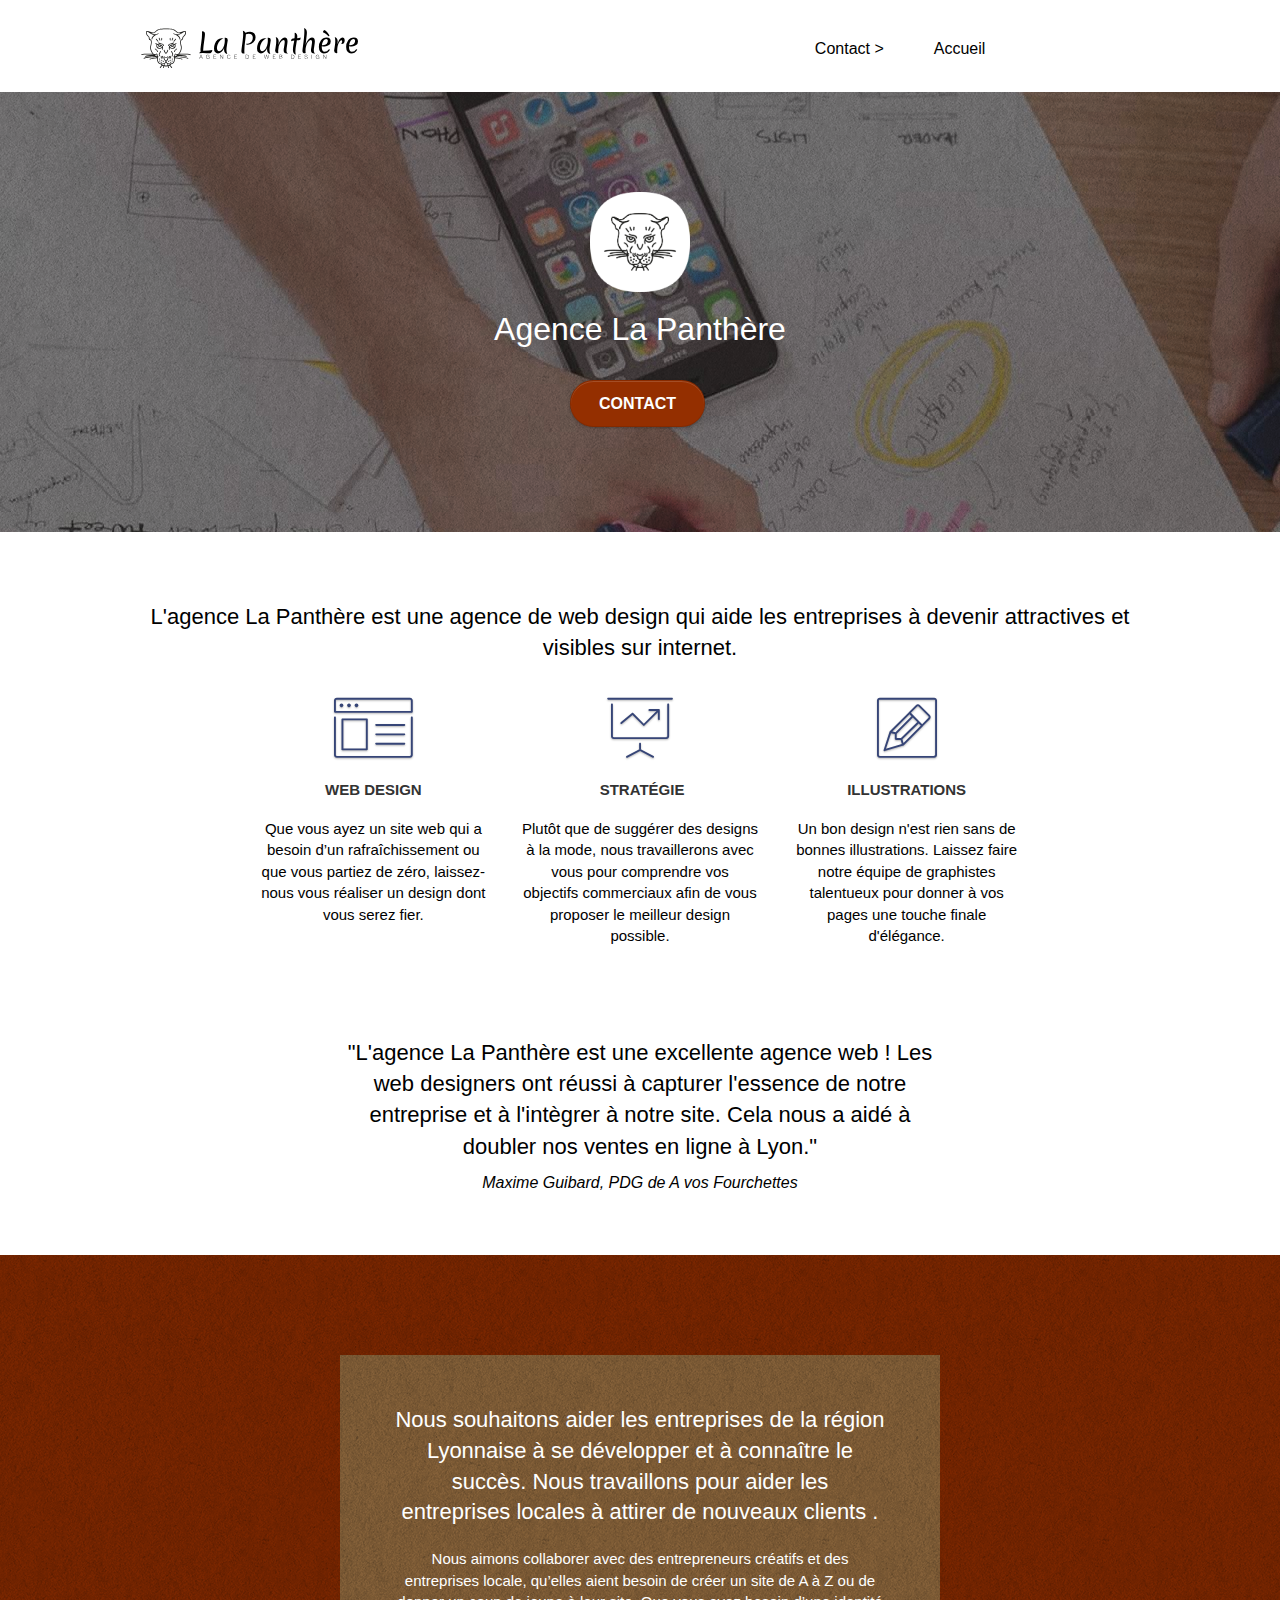
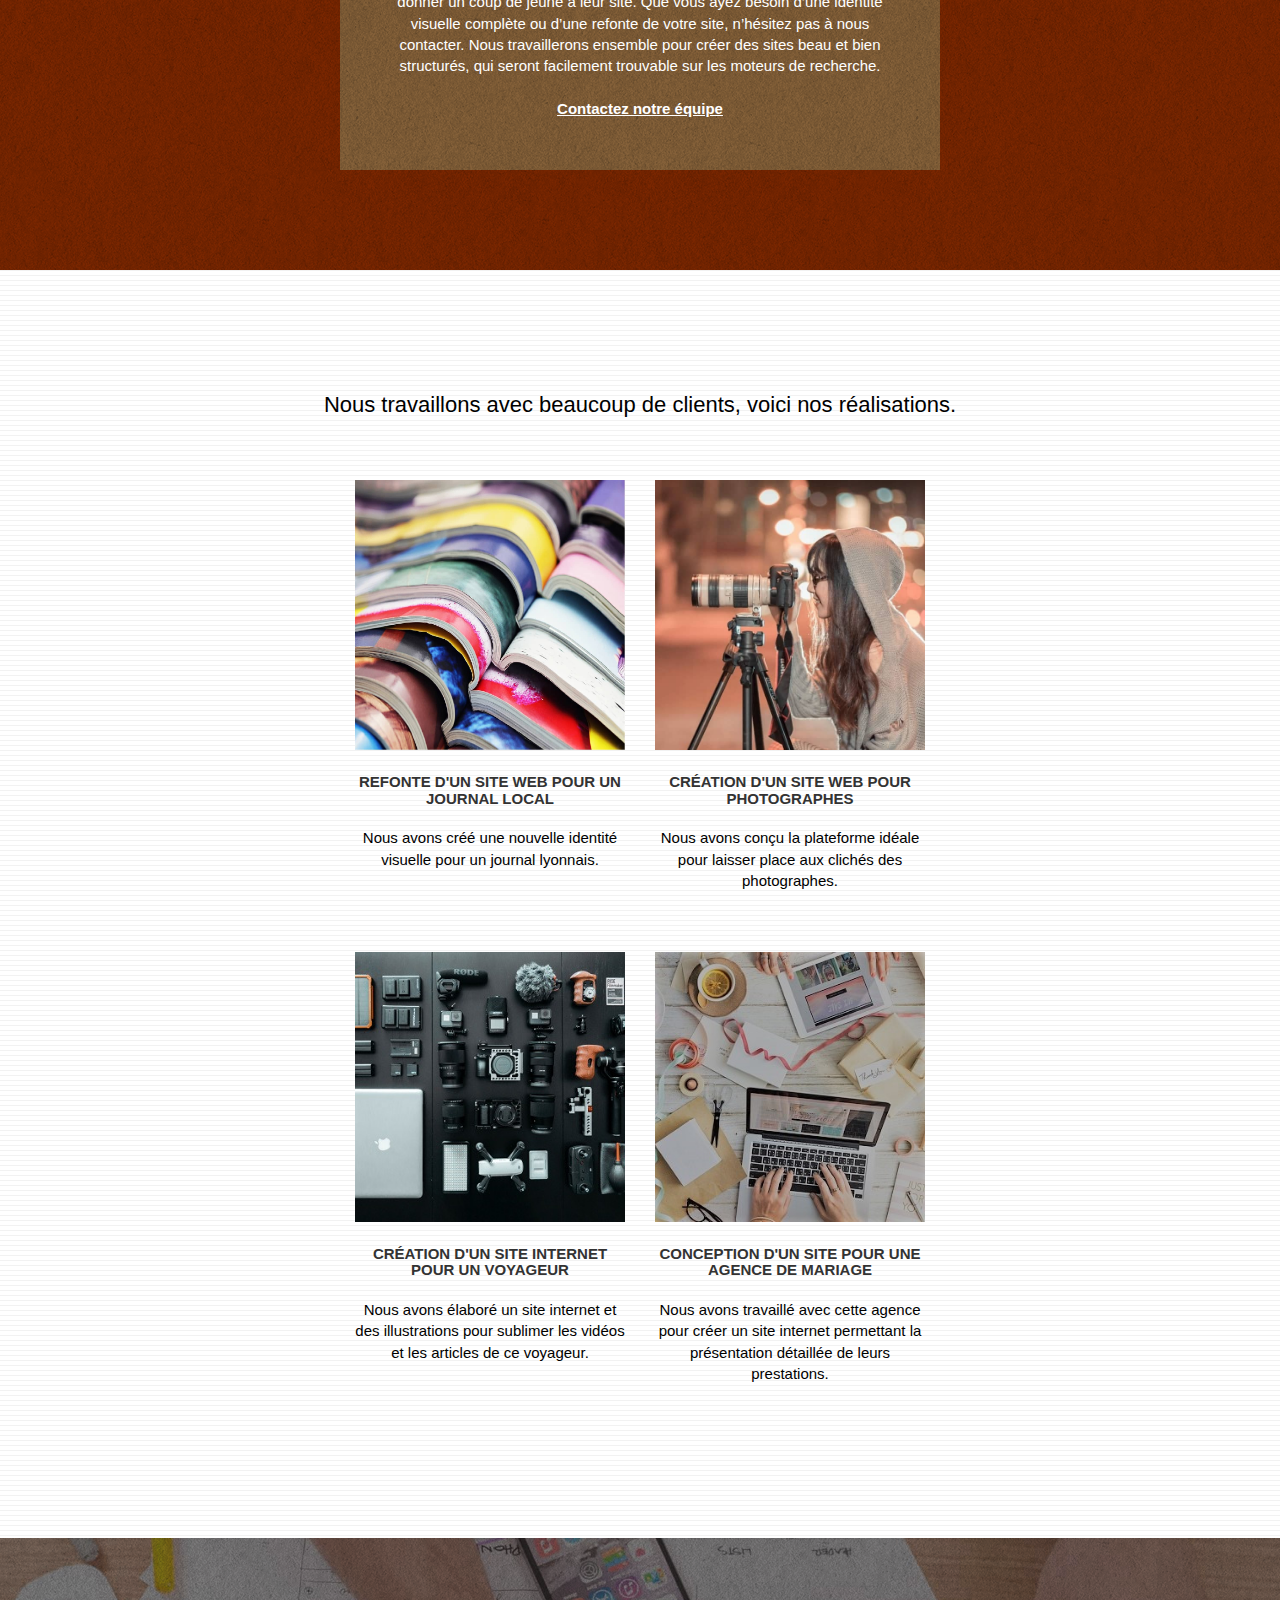
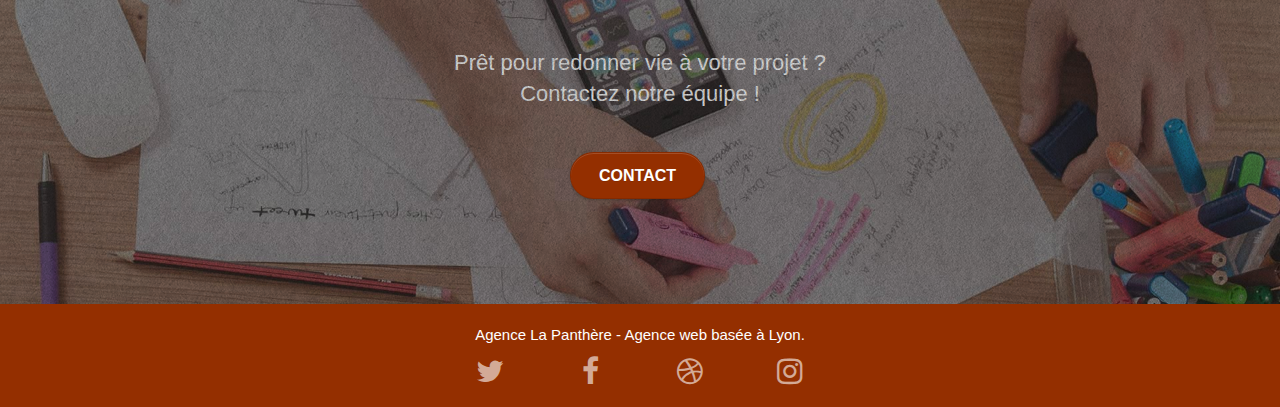
==== commit e11779af: "changing p font size + correcting 4.jpg error" ====
--- a/index.html
+++ b/index.html
@@ -184,7 +184,7 @@
 				</p>
 			</div>
 			<div class="col-sm-6">
-				<a href="#" data-lightbox="img/4.jpg" data-gallery-id="gallery-1" data-caption="Conception d'un site pour une agence de mariage" data-frame="snapshot-lb"><img src="img/4.jpg" class="img-responsive portfolio-thumb" alt="paris web design logo agence web meilleure agence, Création d'un site web pour agence de mariage" /></a>
+				<a href="#" data-lightbox="img/4.JPG" data-gallery-id="gallery-1" data-caption="Conception d'un site pour une agence de mariage" data-frame="snapshot-lb"><img src="img/4.jpg" class="img-responsive portfolio-thumb" alt="paris web design logo agence web meilleure agence, Création d'un site web pour agence de mariage" /></a>
 				<h3 class="mg-md text-center">
 					Conception d'un site pour une agence de mariage
 				</h3>
--- a/style.css
+++ b/style.css
@@ -5,6 +5,9 @@
     overflow-x: hidden;
     -webkit-font-smoothing: antialiased;
     -moz-osx-font-smoothing: grayscale;
+}
+p{
+    font-size: 15px;
 }
 .col-xs-12.col-md-8.col-md-offset-2.text-center p {
     font-size: 22px; 
@@ -663,7 +666,7 @@
 a {
     font-family: "helvetica";
     font-weight: 400;
-    color: #575757!important;
+    color: #000000!important;
 }
 
 .container {
@@ -689,7 +692,7 @@
 }
 
 p {
-    font-size: 11px;
+    font-size: 15px;
 }
 
 .tight-width-whitespace {
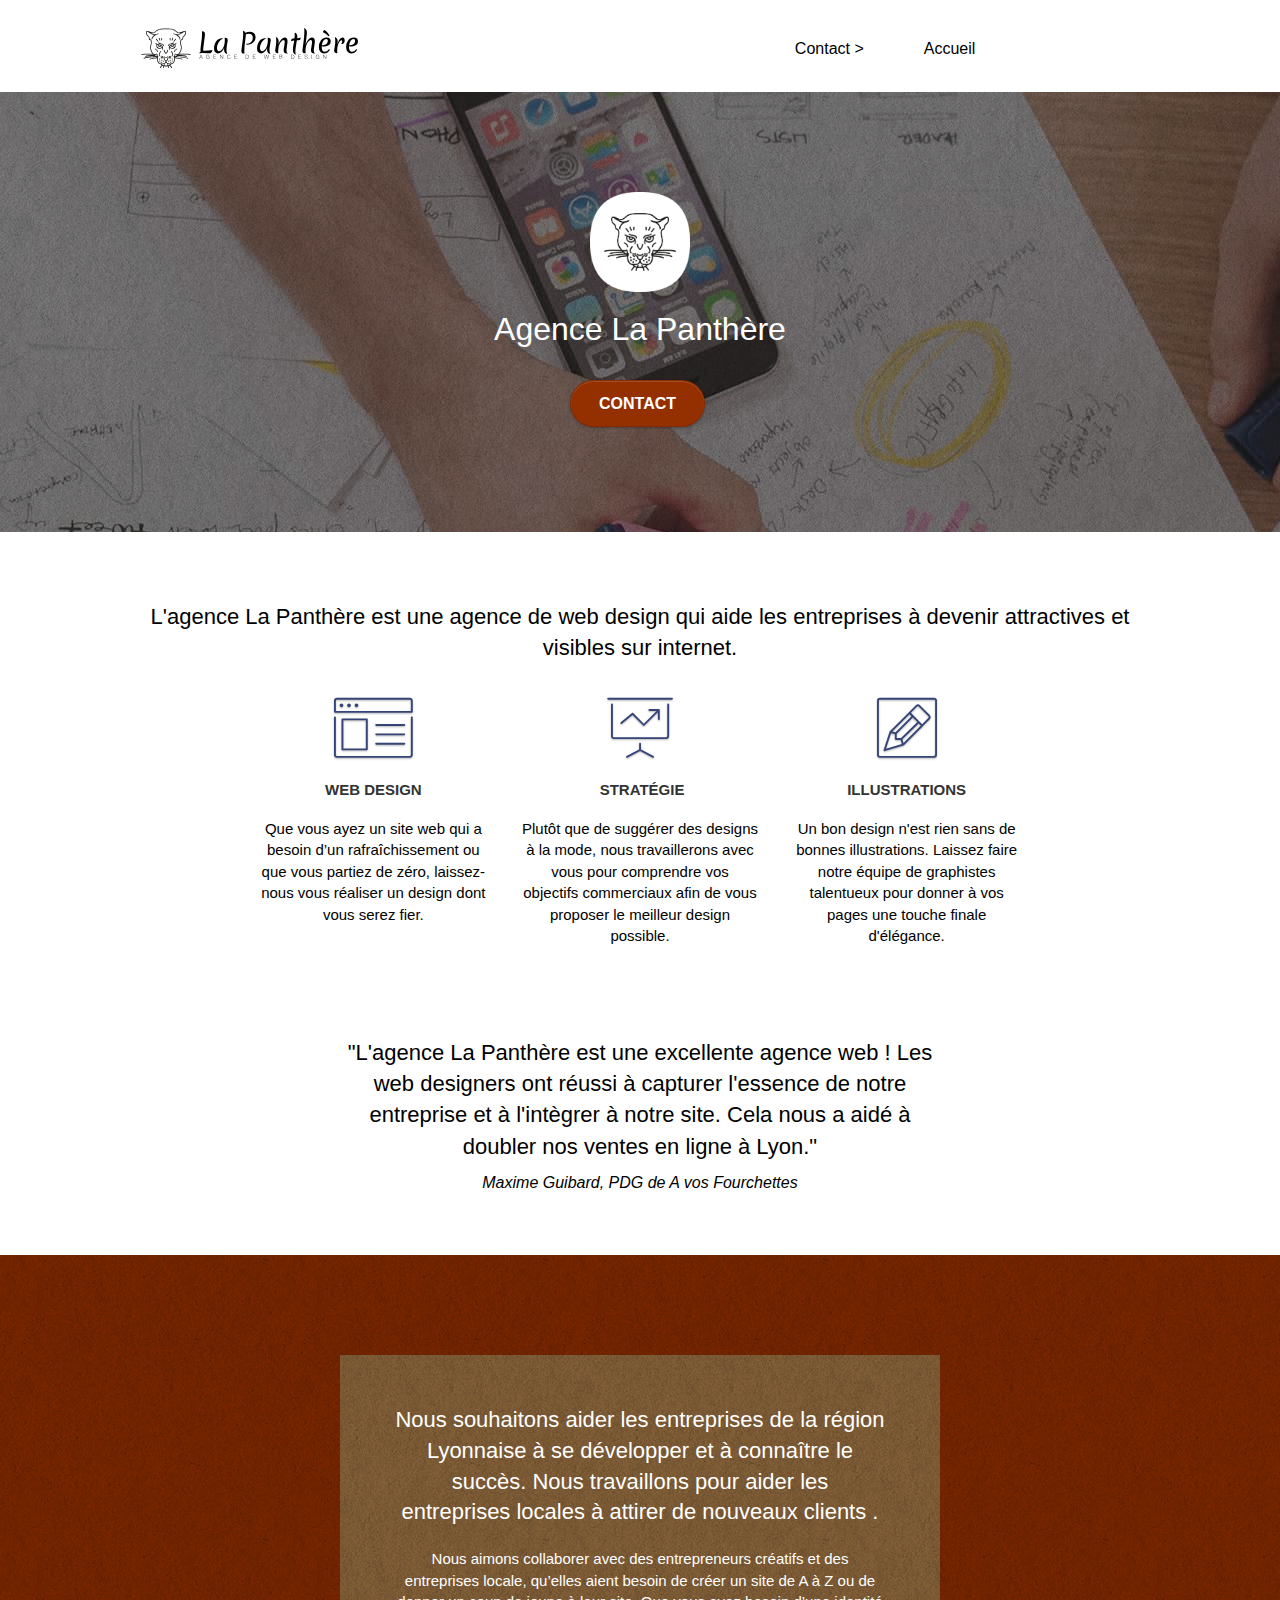
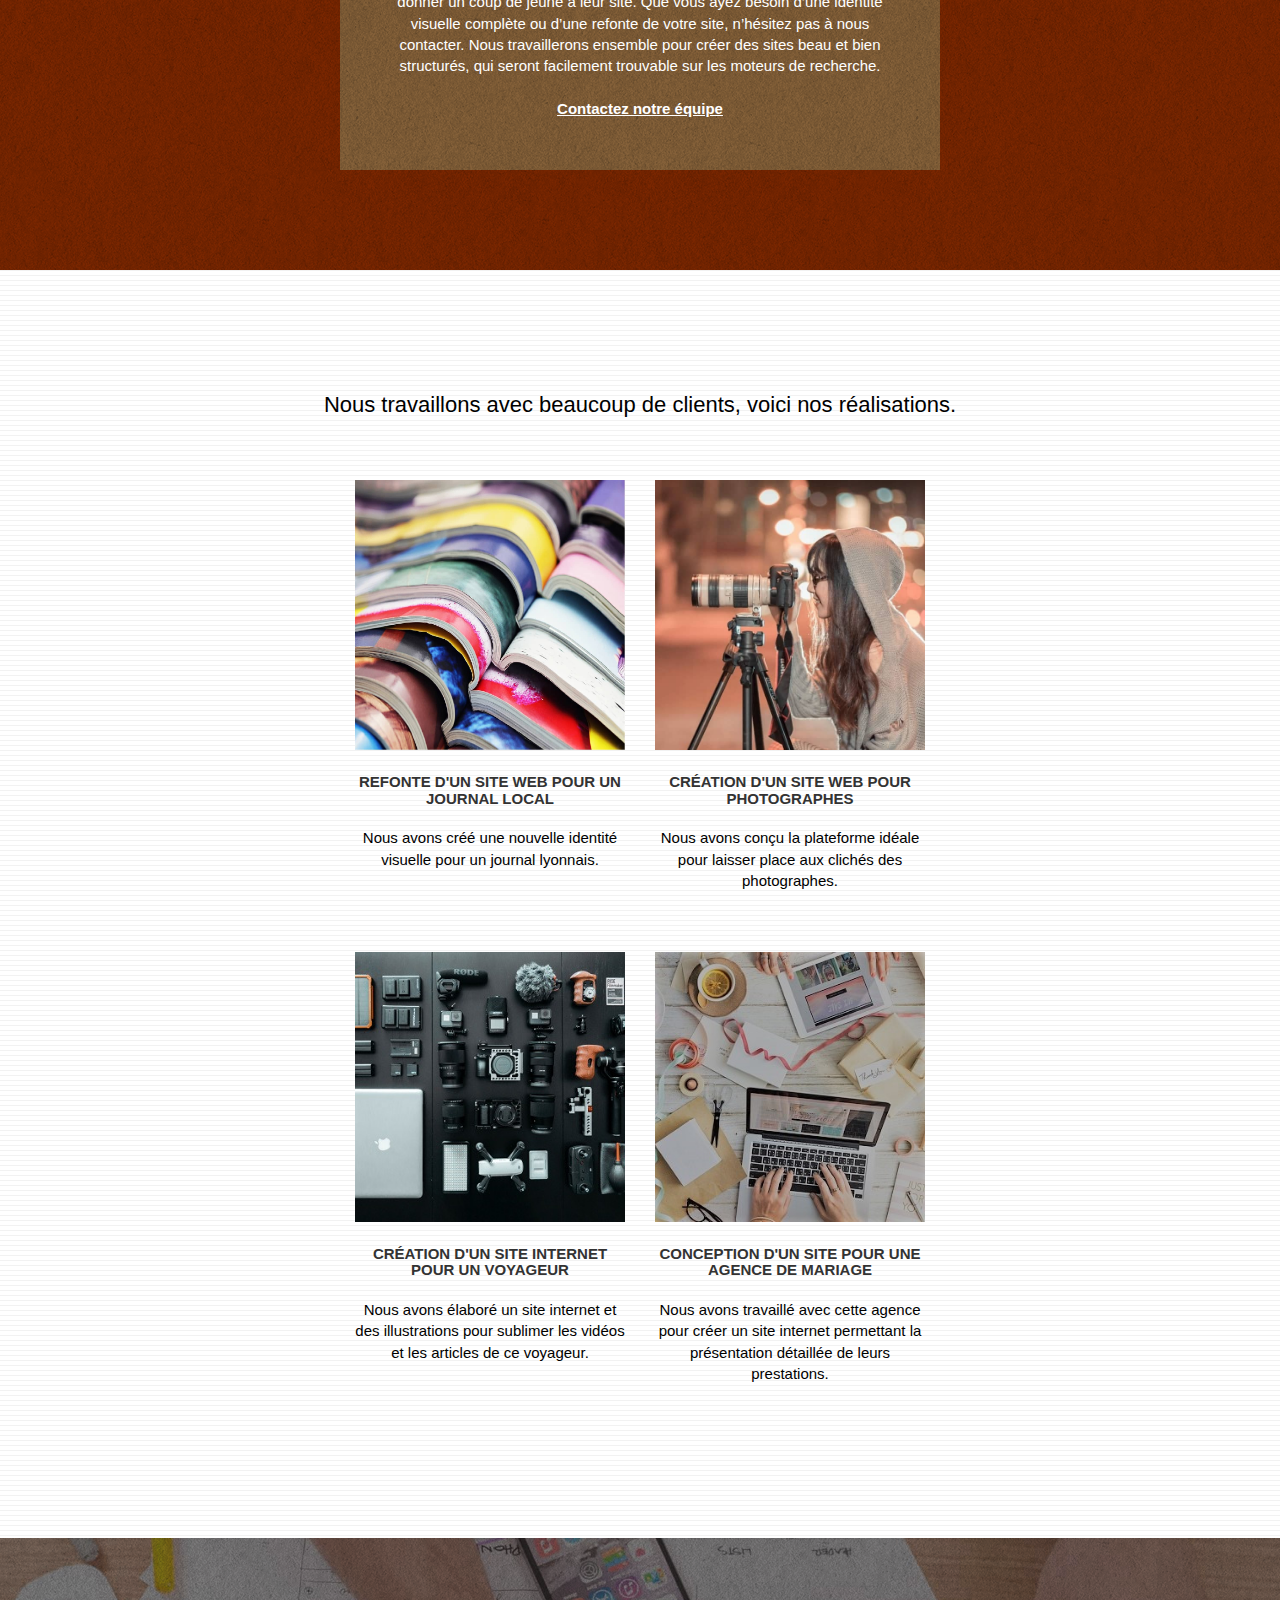
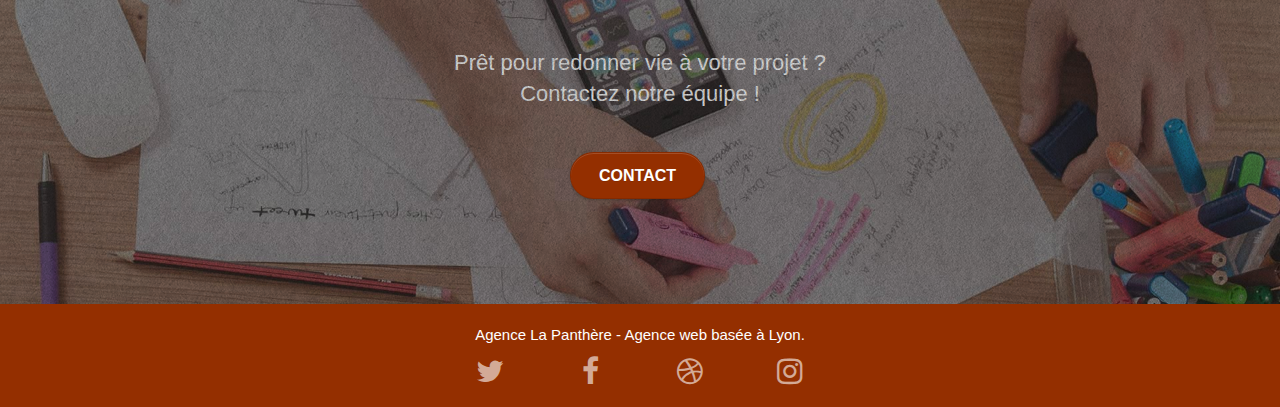
==== commit e1cad9d0: "first attempt for max and min with error on w3c" ====
--- a/index.html
+++ b/index.html
@@ -14,10 +14,10 @@
 	
     <!--css order  https://www.alsacreations.com/astuce/lire/1562-script-attribut-async-defer.html-->
 	<script src="./js/jquery-2.1.0.js" async></script>
-	<script src="./js/bootstrap.js"async></script>
-	<script src="./js/blocs.js"async></script>
-	<script src="./js/jquery.touchSwipe.js"async></script>
-	<script src="./js/gmaps.js"async></script>
+	<script src="./js/bootstrap.js" async></script>
+	<script src="./js/blocs.js" async></script>
+	<script src="./js/jquery.touchSwipe.js" async></script>
+	<script src="./js/gmaps.js" async></script>
 
     <title>La Panthère</title>
 
--- a/style.css
+++ b/style.css
@@ -853,8 +853,16 @@
         padding-right: 0;
     }
 }
-
-@media (max-width: 992px) and (min-width: 768px) {
+/* separating max and min width from w3c validator ? */
+@media (max-width: 992px) {
+    .navbar .nav {
+        max-width: 80%
+    }
+    .nav-center.navbar .nav {
+        max-width: 100%
+    }
+}
+@media (min-width: 768px) {
     .navbar .nav {
         max-width: 80%
     }
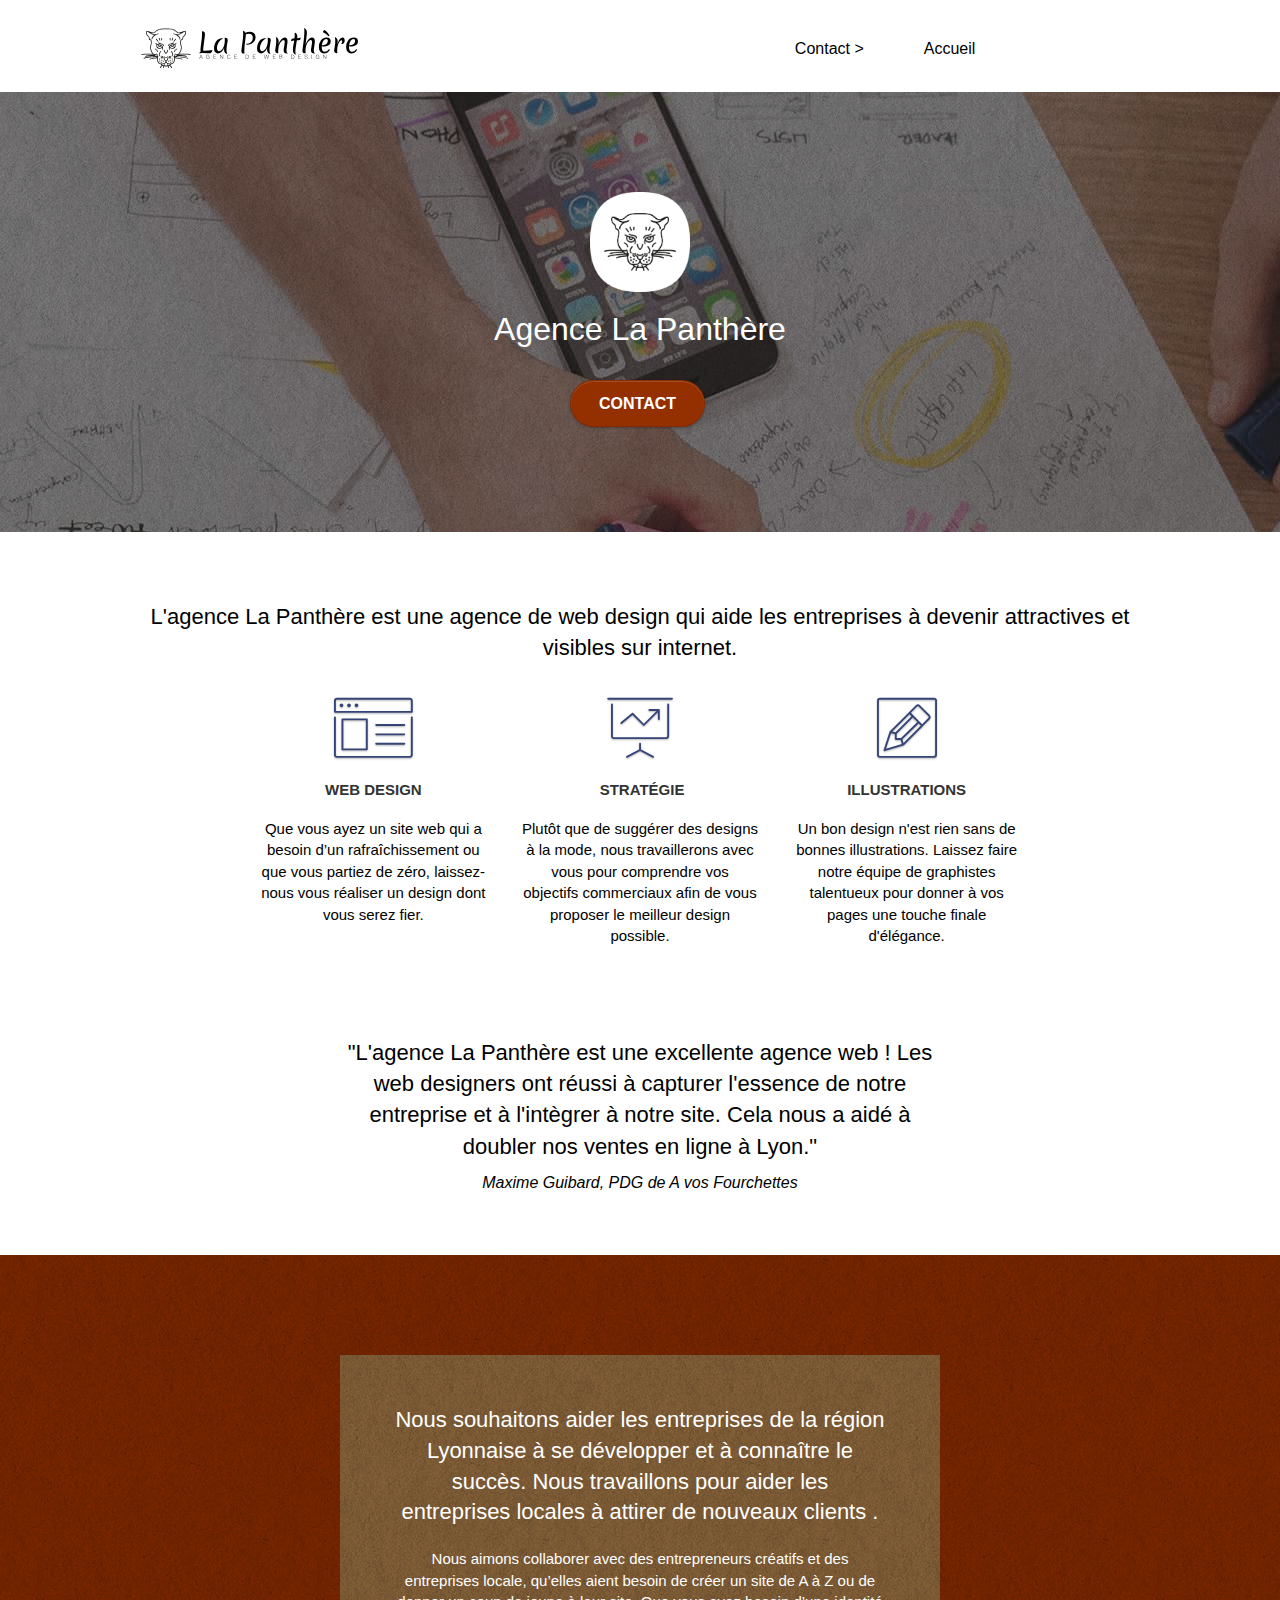
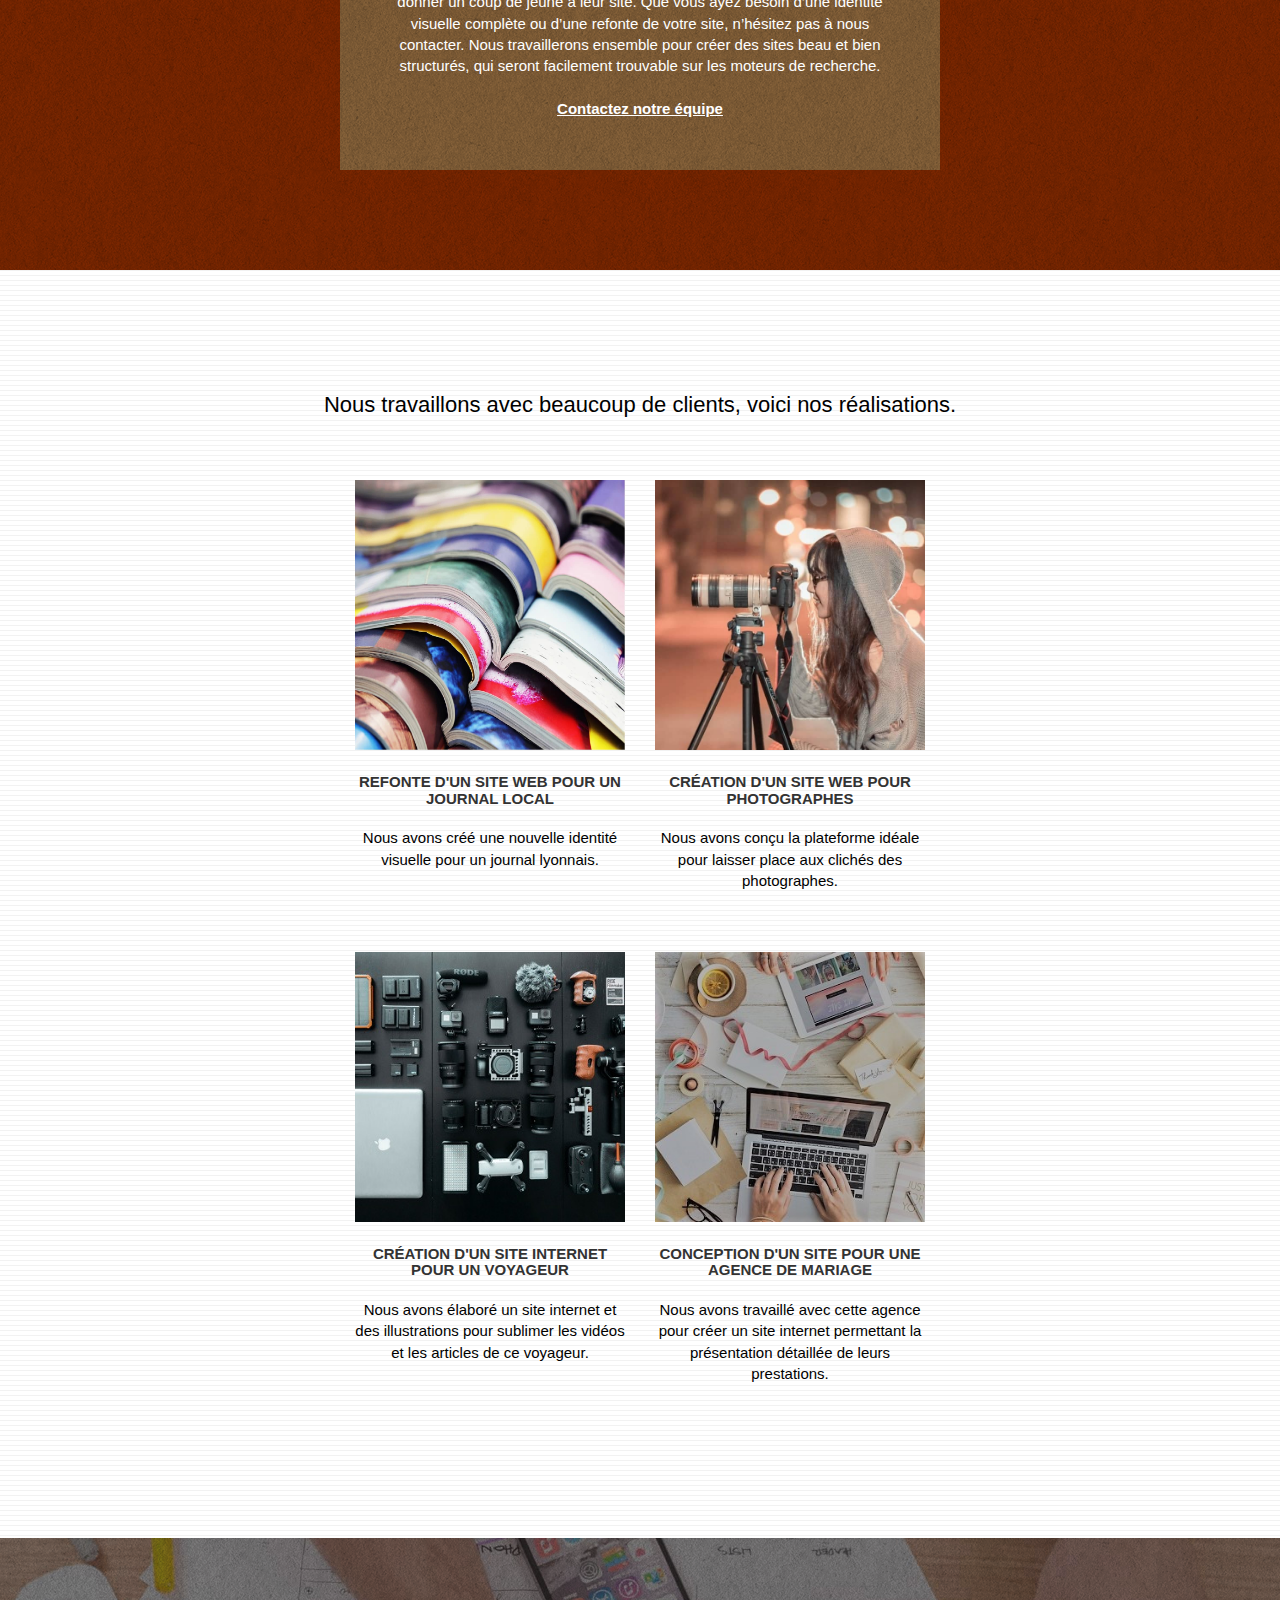
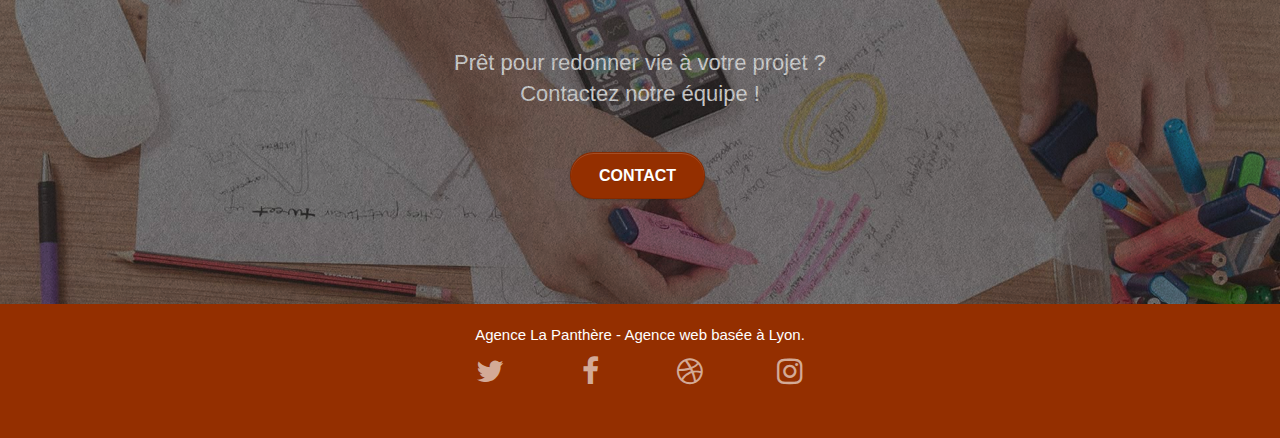
==== commit 2b26fecd: "debug : Adding text to social media links (class = hiddenLink) , with visibility:hidden in css" ====
--- a/index.html
+++ b/index.html
@@ -13,7 +13,7 @@
 	<link rel="stylesheet" type="text/css" href="./css/et-line.css">
 	
     <!--css order  https://www.alsacreations.com/astuce/lire/1562-script-attribut-async-defer.html-->
-	<script src="./js/jquery-2.1.0.js" async></script>
+	<script src="./js/jquery.js" async></script>
 	<script src="./js/bootstrap.js" async></script>
 	<script src="./js/blocs.js" async></script>
 	<script src="./js/jquery.touchSwipe.js" async></script>
@@ -223,22 +223,22 @@
 				<div class="row row-no-gutters social">
 					<div class="col-sm-3">
 						<div class="text-center">
-							<a class="social" href="index.html"><span class="fa fa-twitter icon-md"></span></a>
-						</div>
-					</div>
-					<div class="col-sm-3">
-						<div class="text-center">
-							<a class="social" href="index.html"><span class="fa fa-facebook icon-md"></span></a>
-						</div>
-					</div>
-					<div class="col-sm-3">
-						<div class="text-center">
-							<a class="social" href="index.html"><span class="fa fa-dribbble icon-md"></span></a>
-						</div>
-					</div>
-					<div class="col-sm-3">
-						<div class="text-center">
-							<a class="social" href="index.html"><span class="fa fa-instagram icon-md"></span></a>
+							<a class="social" href="https://twitter.com/home?lang=en"><span class="fa fa-twitter icon-md"><p class = "hiddenLink">twitter</p></span></a>
+						</div>
+					</div>
+					<div class="col-sm-3">
+						<div class="text-center">
+							<a class="social" href="https://www.facebook.com/"><span class="fa fa-facebook icon-md"></span><p class = "hiddenLink">facebook</p></a>
+						</div>
+					</div>
+					<div class="col-sm-3">
+						<div class="text-center">
+							<a class="social" href="https://dribbble.com/tags/reseau_sociaux"><span class="fa fa-dribbble icon-md"><p class = "hiddenLink">dribbble</p></span></a>
+						</div>
+					</div>
+					<div class="col-sm-3">
+						<div class="text-center">
+							<a class="social" href="https://www.instagram.com/"><span class="fa fa-instagram icon-md"></span><p class = "hiddenLink">Instagram</p></a>
 						</div>
 					</div>
 				</div>
--- a/style.css
+++ b/style.css
@@ -5,6 +5,10 @@
     overflow-x: hidden;
     -webkit-font-smoothing: antialiased;
     -moz-osx-font-smoothing: grayscale;
+}
+/* Post soutenance */
+.hiddenLink {
+    visibility: hidden;
 }
 p{
     font-size: 15px;
@@ -853,8 +857,8 @@
         padding-right: 0;
     }
 }
-/* separating max and min width from w3c validator ? */
-@media (max-width: 992px) {
+
+@media (max-width: 992px) and (min-width: 768px) {
     .navbar .nav {
         max-width: 80%
     }
@@ -862,22 +866,15 @@
         max-width: 100%
     }
 }
-@media (min-width: 768px) {
-    .navbar .nav {
-        max-width: 80%
-    }
-    .nav-center.navbar .nav {
-        max-width: 100%
-    }
-}
-
-@media only screen and (min-device-width: 768px) and (max-device-width: 1024px) and (orientation: landscape) {
+
+/* j'ai enlever "device" pour w3c, ça à l'air de fonctionner */
+@media only screen and (min-width: 768px) and (max-width: 1024px) and (orientation: landscape) {
     .b-parallax {
         background-attachment: scroll;
     }
 }
 
-@media only screen and (min-device-width: 1024px) and (max-device-width: 1366px) and (-webkit-min-device-pixel-ratio: 1.5) {
+@media only screen and (min-width: 1024px) and (max-width: 1366px) and (-webkit-min-device-pixel-ratio: 1.5) {
     .b-parallax {
         background-attachment: scroll;
     }
@@ -895,21 +892,23 @@
         overflow-x: hidden;
         position: relative;
     }
-    .bloc {
+    /* erreur w3c */
+    /* .bloc {
         padding-left: constant(safe-area-inset-left);
         padding-right: constant(safe-area-inset-right);
-    }
+    } */
     .bloc-group,
     .bloc-group .bloc {
         display: block;
         width: 100%;
     }
-    .bloc-fill-screen .fill-bloc-top-edge,
+    /* erreur w3c */
+    /* .bloc-fill-screen .fill-bloc-top-edge,
     .bloc-fill-screen .fill-bloc-bottom-edge {
         padding: 0 20px;
         padding-left: constant(safe-area-inset-left);
         padding-right: constant(safe-area-inset-right);
-    }
+    } */
 }
 
 @media (max-width: 767px) {
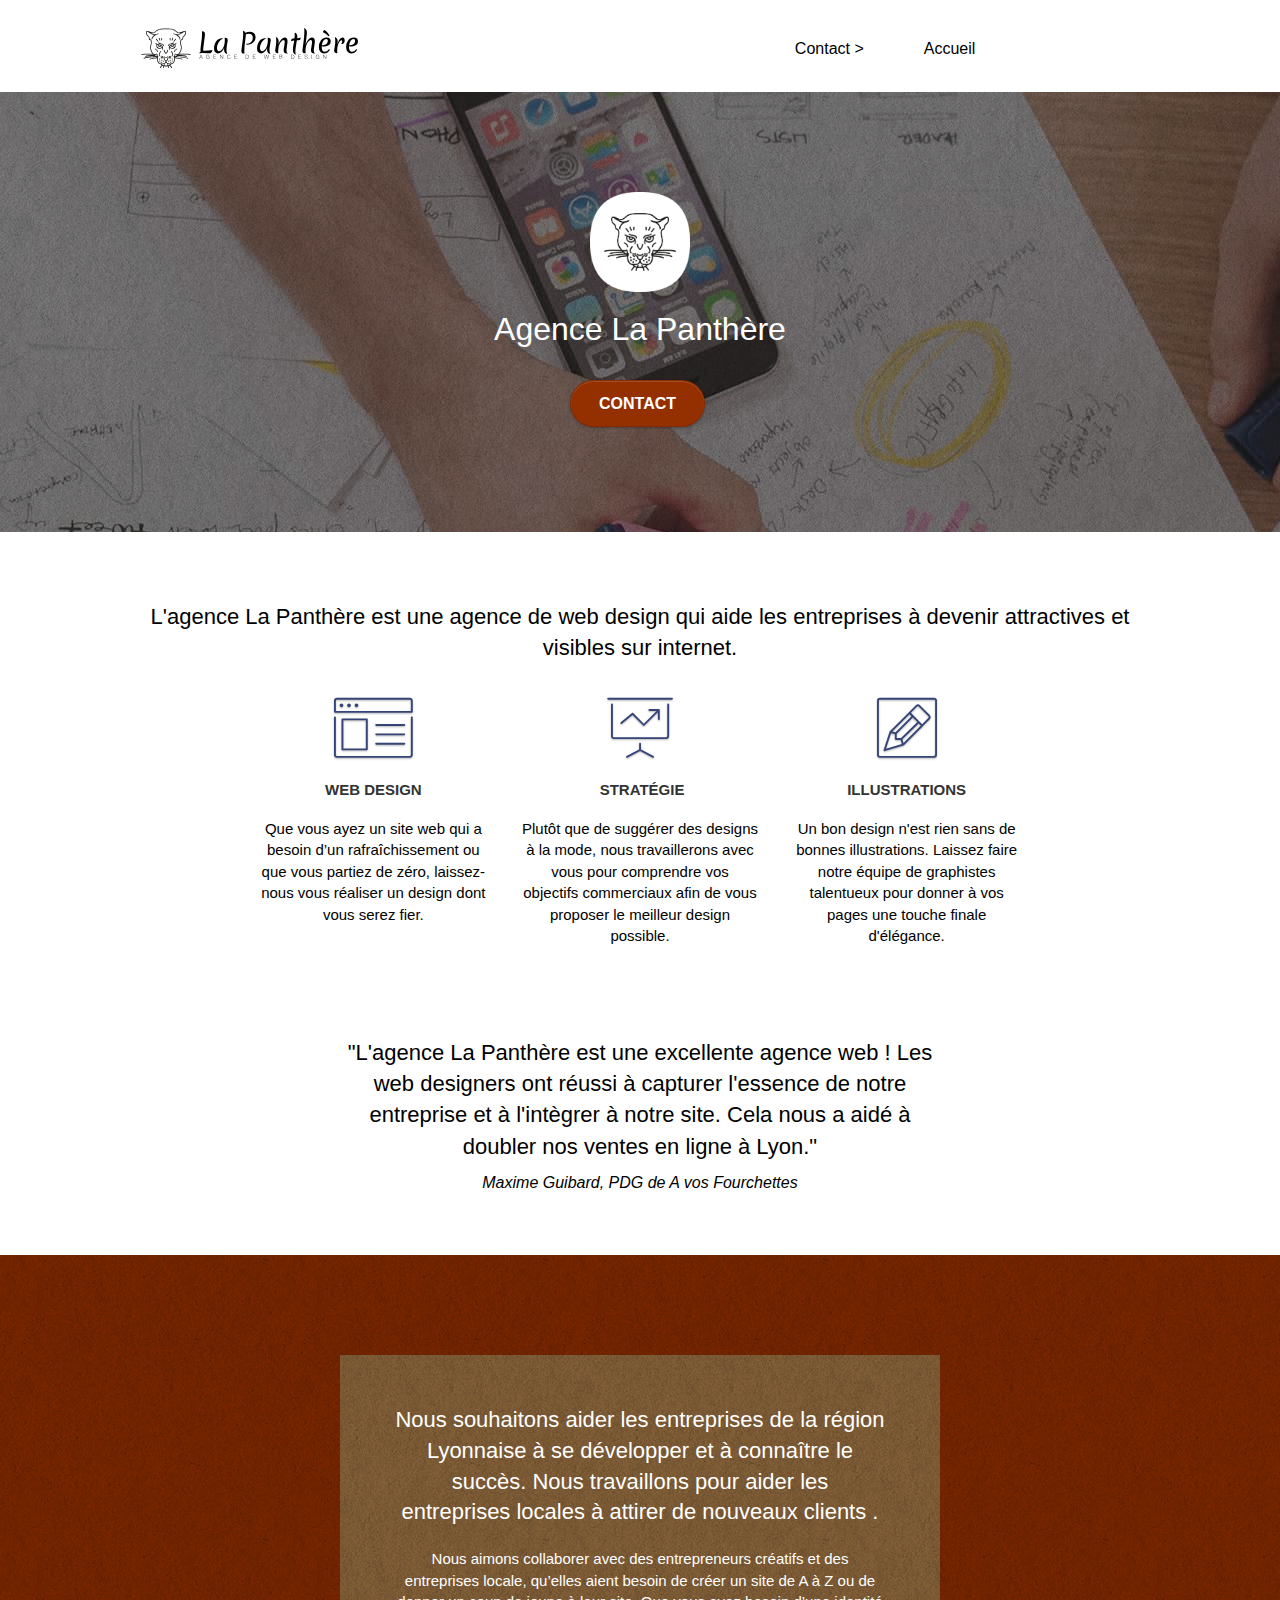
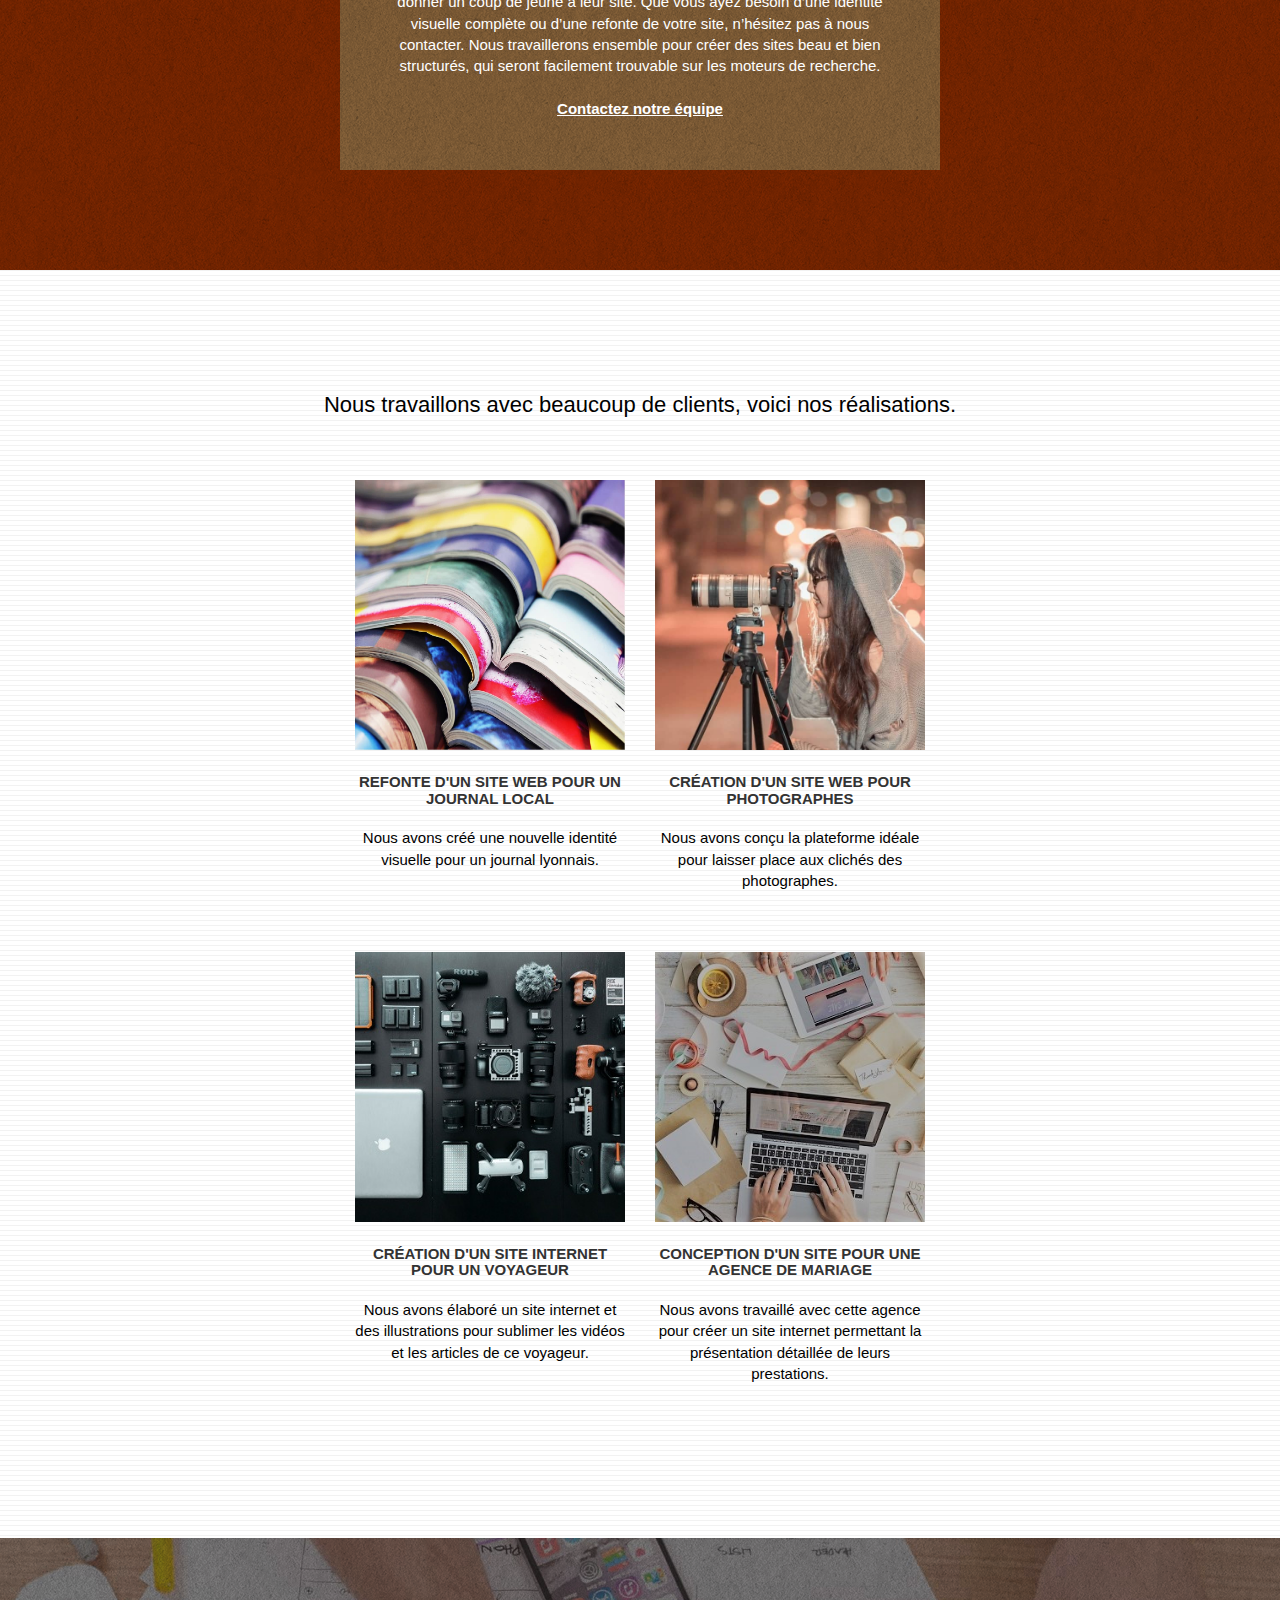
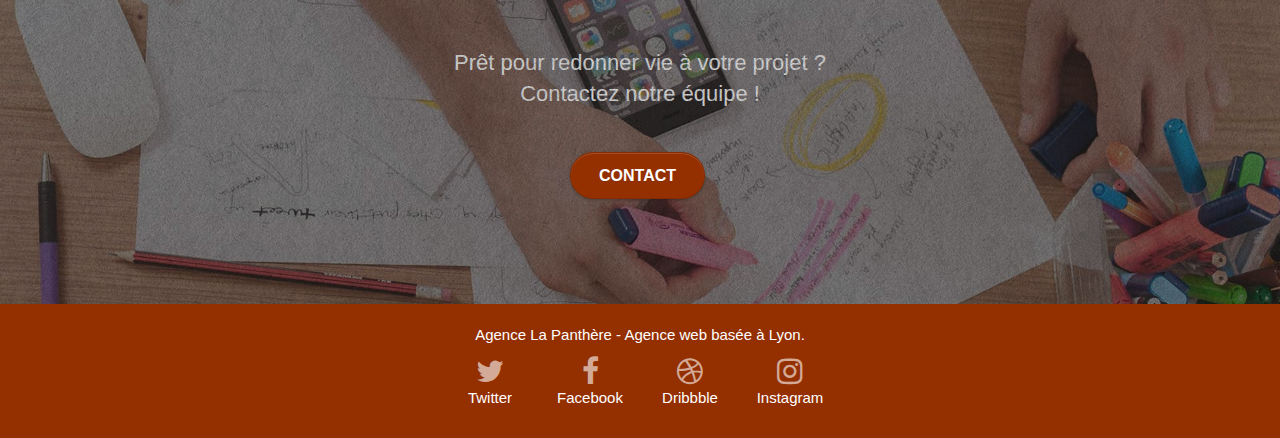
==== commit a1c2acfa: "debug : very low contrast on wave : switching .hiddenLink to white from transparent" ====
--- a/index.html
+++ b/index.html
@@ -223,17 +223,17 @@
 				<div class="row row-no-gutters social">
 					<div class="col-sm-3">
 						<div class="text-center">
-							<a class="social" href="https://twitter.com/home?lang=en"><span class="fa fa-twitter icon-md"><p class = "hiddenLink">twitter</p></span></a>
-						</div>
-					</div>
-					<div class="col-sm-3">
-						<div class="text-center">
-							<a class="social" href="https://www.facebook.com/"><span class="fa fa-facebook icon-md"></span><p class = "hiddenLink">facebook</p></a>
-						</div>
-					</div>
-					<div class="col-sm-3">
-						<div class="text-center">
-							<a class="social" href="https://dribbble.com/tags/reseau_sociaux"><span class="fa fa-dribbble icon-md"><p class = "hiddenLink">dribbble</p></span></a>
+							<a class="social" href="https://twitter.com/home?lang=en"><span class="fa fa-twitter icon-md"></span><p class = "hiddenLink">Twitter</p></a>
+						</div>
+					</div>
+					<div class="col-sm-3">
+						<div class="text-center">
+							<a class="social" href="https://www.facebook.com/"><span class="fa fa-facebook icon-md"></span><p class = "hiddenLink">Facebook</p></a>
+						</div>
+					</div>
+					<div class="col-sm-3">
+						<div class="text-center">
+							<a class="social" href="https://dribbble.com/tags/reseau_sociaux"><span class="fa fa-dribbble icon-md"></span><p class = "hiddenLink">Dribbble</p></a>
 						</div>
 					</div>
 					<div class="col-sm-3">
--- a/style.css
+++ b/style.css
@@ -8,7 +8,7 @@
 }
 /* Post soutenance */
 .hiddenLink {
-    visibility: hidden;
+    color: #FFFFFF!important;
 }
 p{
     font-size: 15px;
